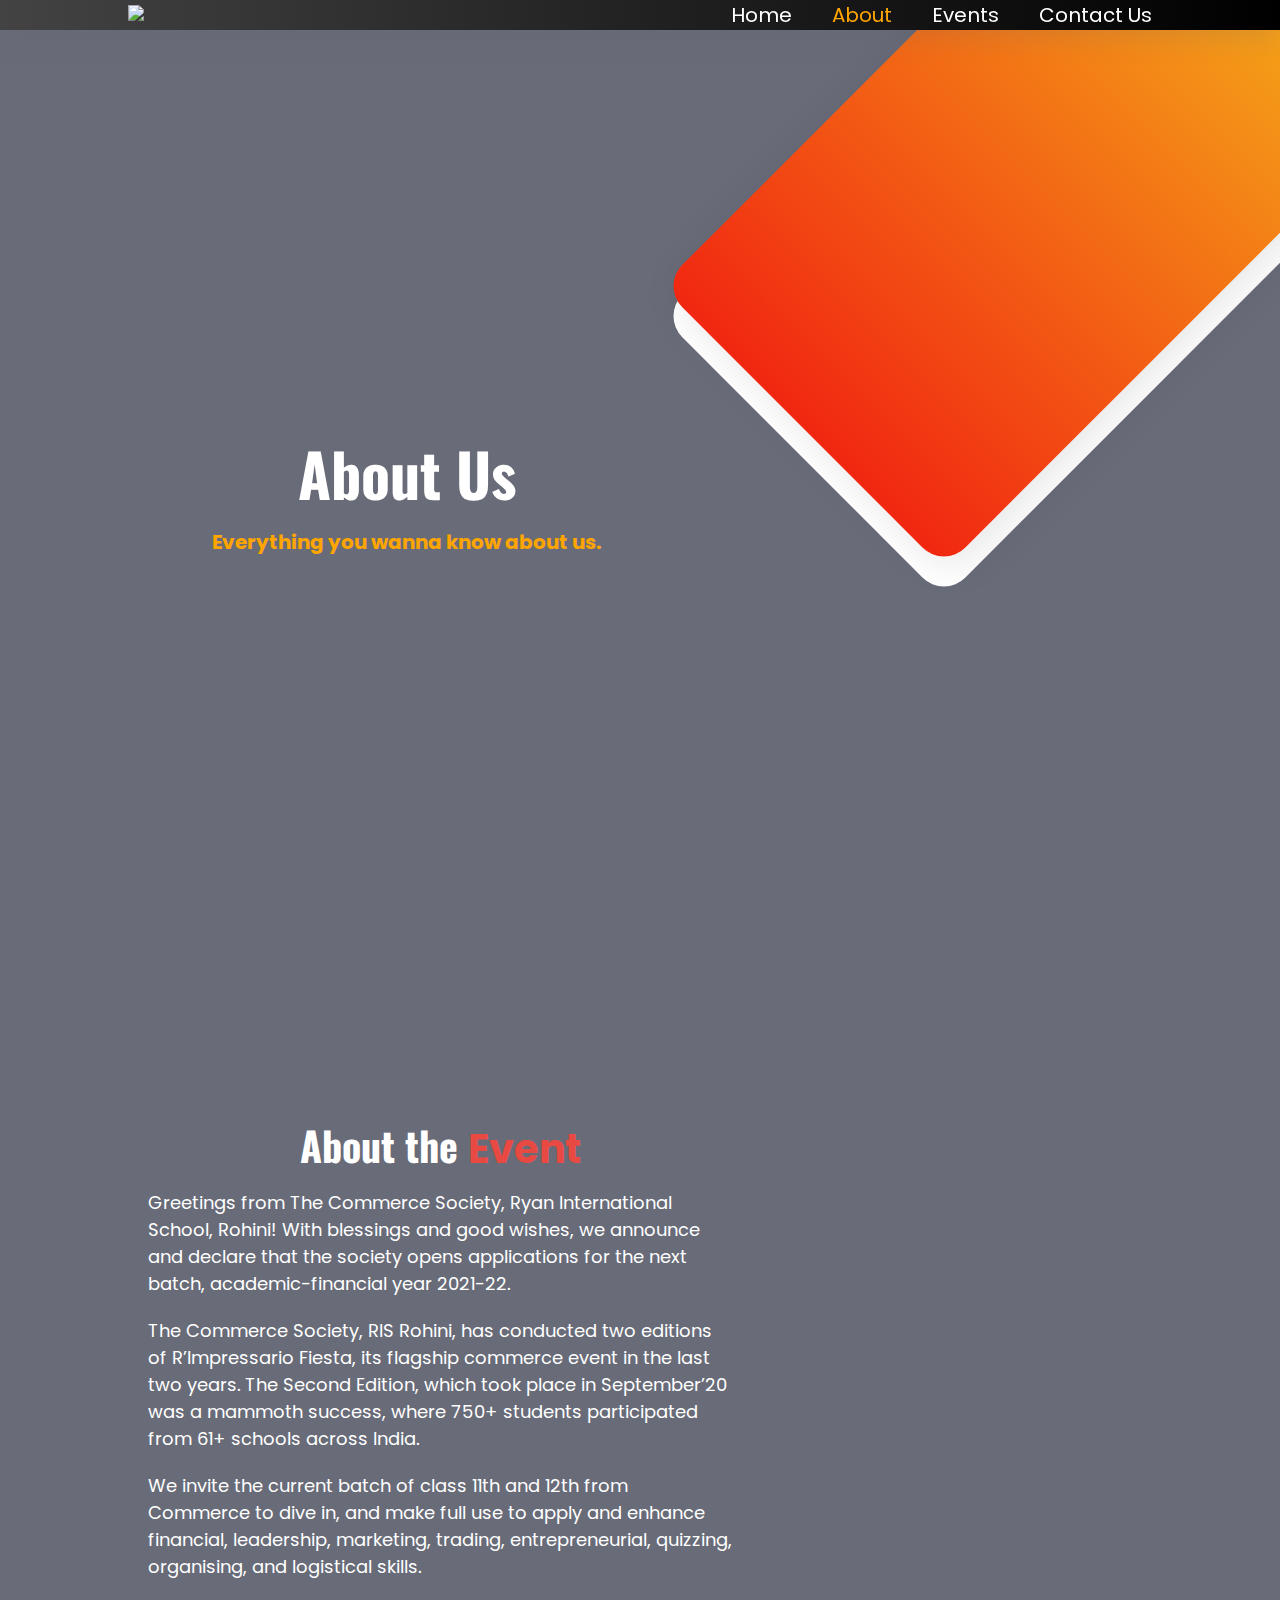
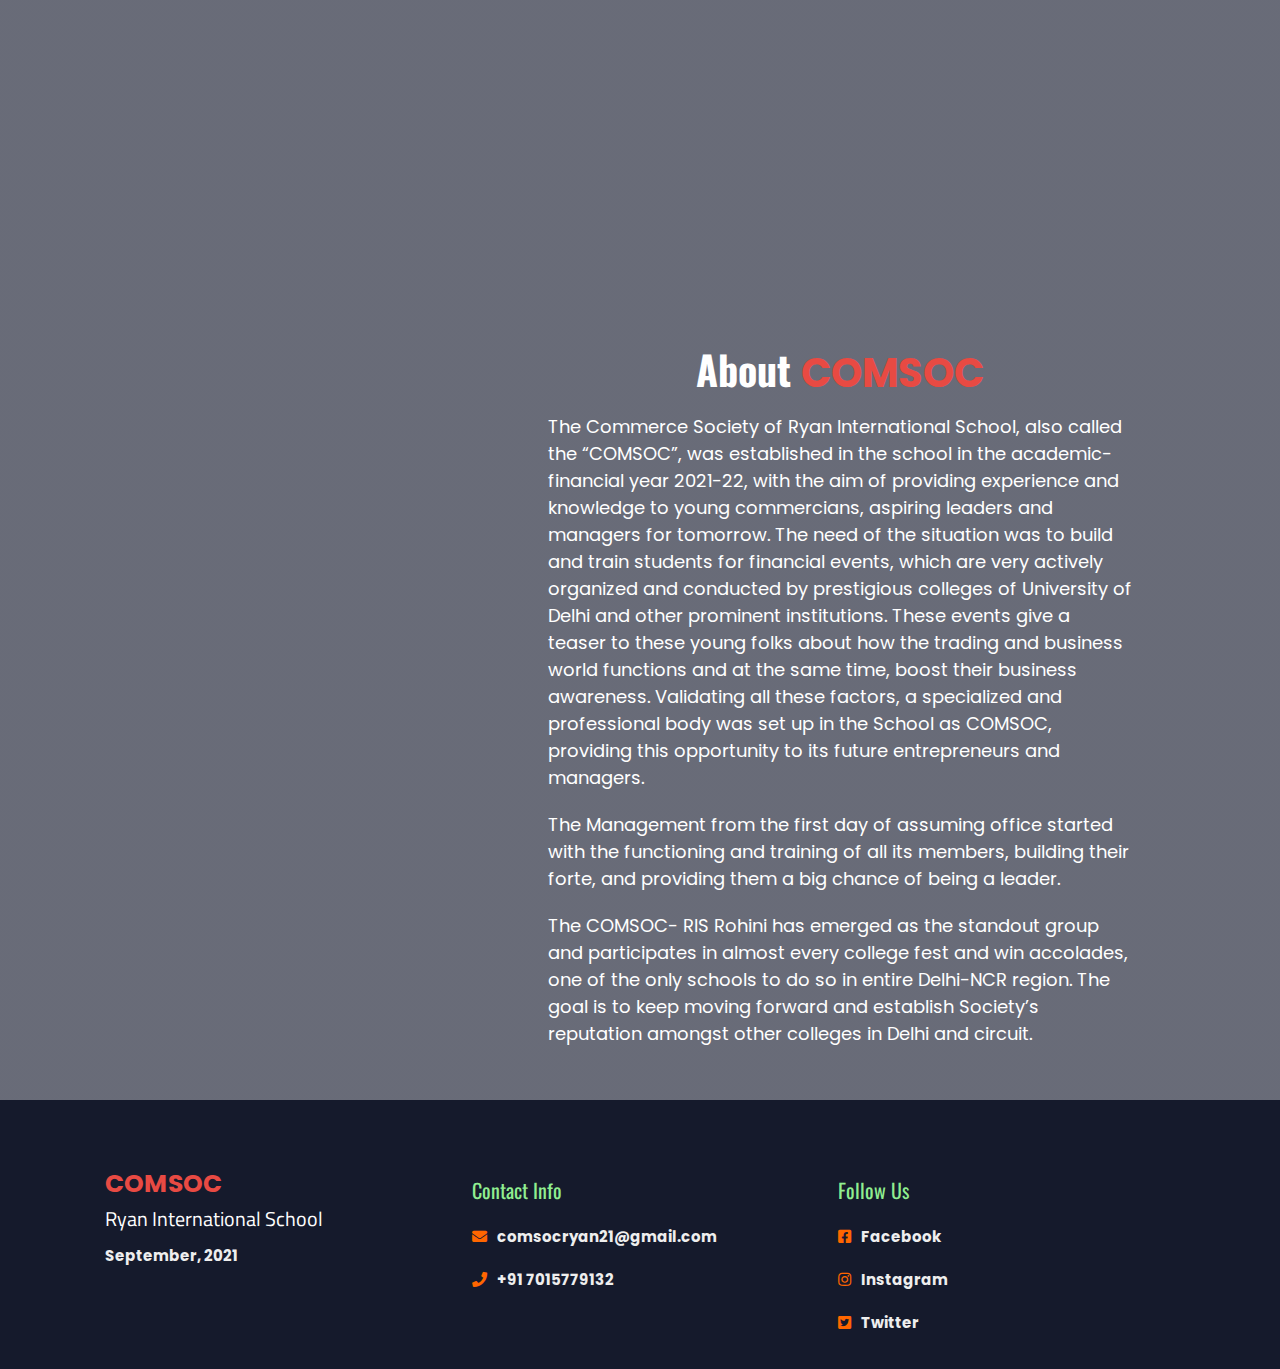
==== about.html @ 56fa82c8 "Update about.html" ====
<!DOCTYPE html>
<html lang="en">
<head>
    <meta charset="UTF-8">
    <meta http-equiv="X-UA-Compatible" content="IE=edge">
    <meta name="viewport" content="width=device-width, initial-scale=1.0">
    <link rel="stylesheet" href="aboutstyle.css">
    <link rel="stylesheet" href="https://cdnjs.cloudflare.com/ajax/libs/font-awesome/5.15.3/css/all.min.css"/>
    <link href="https://fonts.googleapis.com/css2?family=Oswald:wght@200;300;400;500&family=Poppins:wght@100;300;400;500&display=swap" rel="stylesheet">
    <link href="https://fonts.googleapis.com/css2?family=Poppins:wght@100&family=Titillium+Web:wght@200;600&display=swap" rel="stylesheet">
    
    <title>Ryan COMSOC 21</title>

    <link rel="stylesheet" href="https://cdnjs.cloudflare.com/ajax/libs/aos/2.3.4/aos.css">

    <link rel="shortcut icon" type="image/jpg" href="https://i.postimg.cc/QtbDb3fc/logo.png">
</head>
<body>
    <header>
        <a href="index.html" class="logo"><img src="https://i.postimg.cc/QtbDb3fc/logo.png"></a>

        <div id="menu-bar" <i class="far fa-caret-square-down"></i> </div>

        <nav class="narbar">
            <ul>
                <li><a href="index.html">Home</a></li>
                <li><a  class="active" href="#about">About‎‎‎‎</a></li>
                <li><a href="event.html">Events</a></li>
                <li><a href="#footer">Contact Us</a></li>
            </ul>
        </nav>
    </header>

    <section class="home" id="home">

        <div class="content" data-aos="fade-right" data-aos-once="true">
            <h3>About Us</h3>
            <p>Everything you wanna know about us.</p>
        </div>

        <div class="image" data-aos="fade-up">
            <img src="https://i.postimg.cc/NM7VXMS8/among-us-cyborg-and-rocket-cursor-pack.png" alt="">
        </div>
    </section>

    <section class="about2" id="about2">

        <div class="content" data-aos="fade-left" data-aos-once="true">
            <h3 class="heading">About the <span>Event</span></h3>
            <p>
                Greetings from The Commerce Society, Ryan International School, Rohini! With blessings and good wishes, we announce and declare that the society opens applications for the next batch, academic-financial year 2021-22.
            </p>

            <p>
                The Commerce Society, RIS Rohini, has conducted two editions of R’Impressario Fiesta, its flagship commerce event in the last two years. The Second Edition, which took place in September’20 was a mammoth success, where 750+ students participated from 61+ schools across India.
            </p>

            <p>
                We invite the current batch of class 11th and 12th from Commerce to dive in, and make full use to apply and enhance financial, leadership, marketing, trading, entrepreneurial, quizzing, organising, and logistical skills.
            </p>
        </div>

        <div class="image2" data-aos="fade-right" data-aos-once="true"></div>

    </section>

    <section class="about" id="about">
        <div class="image" data-aos="fade-right" data-aos-once="true"></div>

        <div class="content" data-aos="fade-left" data-aos-once="true">
            <h3 class="heading">About <span>COMSOC</span></h3>
            <p>
                The Commerce Society of Ryan International School, also called the “COMSOC”, was established in the school in the academic-financial year 2021-22, with the aim of providing experience and knowledge to young commercians, aspiring leaders and managers for tomorrow. The need of the situation was to build and train students for financial events, which are very actively organized and conducted by prestigious colleges of University of Delhi and other prominent institutions. These events give a teaser to these young folks about how the trading and business world functions and at the same time, boost their business awareness. Validating all these factors, a specialized and professional body was set up in the School as COMSOC, providing this opportunity to its future entrepreneurs and managers. 
            </p>

            <p>
                The Management from the first day of assuming office started with the functioning and training of all its members, building their forte, and providing them a big chance of being a leader.
            </p>

            <p>
                The COMSOC- RIS Rohini has emerged as the standout group and participates in almost every college fest and win accolades, one of the only schools to do so in entire Delhi-NCR region. The goal is to keep moving forward and establish Society’s reputation amongst other colleges in Delhi and circuit.
            </p>
        </div>
    </section>

    <footer id="footer">
        <div class="footer">
            <div class="box-container">

                <div class="box">
                    <h1>COMSOC</h1>
                    <h2>Ryan International School</h2>
                    <p>September, 2021</p>
                </div>

                <div class="box">
                    <h3>Contact Info</h3>
                    <p><i class="fas fa-envelope"></i>comsocryan21@gmail.com</p>
                    <p><i class="fas fa-phone"></i>+91 7015779132</p>
                </div>

                <div class="box">
                    <h3>Follow Us</h3>
                    <a href="https://www.facebook.com/RYAN-Comsoc-2021-107654331647642" target="_blank"><i class="fab fa-facebook-square"></i></i>Facebook</a>
                    <a href="https://www.instagram.com/comsoc_21/" target="_blank"><i class="fab fa-instagram"></i></i>Instagram</a>
                    <a href="https://twitter.com/Comsoc2021?s=08" target="_blank"><i class="fab fa-twitter-square"></i></i>Twitter</a>
                </div>            
            </div>
        </div>
</footer>

    <script src="https://cdnjs.cloudflare.com/ajax/libs/aos/2.3.4/aos.js"></script>











    <script src="https://cdnjs.cloudflare.com/ajax/libs/jquery/3.6.0/jquery.min.js"></script>
    <Script src="indexscript.js"></Script>

    <div class="loader-wrapper">
        <span class="loader"><span class="loader-inner"></span></span>
    </div>

    <script>
        $(window).on("load",function(){
        $(".loader-wrapper").fadeOut("slow");
   });
    </script>



    <script>

        AOS.init({
            duration:800
        })

    </script>

</body>
</html>
---- aboutstyle.css ----
:root{
  --orange:#ff6600;
}

*{
  margin: 0;
  padding: 0;
  box-sizing: border-box;
  text-decoration: none;
  outline: none;
  border: none;
  transition: all .2s linear;
  font-family:  'Poppins', sans-serif;
}

h1,h3{
  font-family:  'Oswald', sans-serif;
}

*::selection{
  background:blueviolet;
  color: white;
}

html{
  font-size: 62.5%;
  overflow-x: hidden;
  scroll-behavior: smooth;
}

.loader-wrapper {
  width: 100%;
  height: 100%;
  position: fixed;
  z-index: 100;
  top: 0;
  left: 0;
  background: linear-gradient(to right, #fc4a1a, #f7b733);
  display:flex;
  justify-content: center;
  align-items: center;
}
.loader {
  display: inline-block;
  width: 50px;
  height: 50px;
  position: relative;
  border: 6px solid skyblue;
  animation: loader 1.25s infinite ease;
}
.loader-inner {
  vertical-align: top;
  display: inline-block;
  width: 100%;
  background-color: #fff;
  animation: loader-inner 1.25s infinite ease-in;
}
@keyframes loader {
  0% { transform: rotate(0deg);}
  25% { transform: rotate(180deg);}
  50% { transform: rotate(180deg);}
  75% { transform: rotate(360deg);}
  100% { transform: rotate(360deg);}
}
@keyframes loader-inner {
  0% { height: 0%;}
  25% { height: 0%;}
  50% { height: 100%;}
  75% { height: 100%;}
  100% { height: 0%;}
}

body{
  overflow-x: hidden;
  /*height: 200rem;*/
}

html::-webkit-scrollbar{
  width: 1.4rem;
}

html::-webkit-scrollbar-track{
  background: #333;
}

html::-webkit-scrollbar-thumb{
  background: linear-gradient(to top, #22c1c3, #fdbb2d);}

section{
  min-height: 100vh;
  padding: 1rem 10%;
  padding-top:10.5rem;
}

.btn{
  font-size: 1.7rem;
  padding: .7rem 4rem;
  border-radius: 5rem;
  margin-top: 1rem;
  background: linear-gradient(to left, #fc466b, #3f5efb);
  color: white;
  cursor: pointer;
  border:.2rem solid black;
}

.btn:hover{
  transform: scale(1.1,1.1);
  color: white;
  transition: 0.4s;
}

.btn2{
  font-size: 1.7rem;
  padding: .7rem 4rem;
  border-radius: 5rem;
  margin-top: 1rem;
  background: linear-gradient(to left, #fc466b, #3f5efb);
  color: white;
  cursor: pointer;
  border:.2rem solid black;
}

.btn2:hover{
  transform: scale(1.1,1.1);
  color: white;
  transition: 0.4s;
}

.btn3{
  font-size: 1.7rem;
  padding: .7rem 4rem;
  border-radius: 5rem;
  background: linear-gradient(to right, #a770ef, #cf8bf3, #fdb99b);
  cursor: pointer;
  border:.2rem solid black;
}

.btn3:hover{
  transform: scale(1.1,1.1);
  background: white;
  color: black;
  transition: 0.4s;
}

.top{
  width: 70px;
  height: 70px;
  background-color: rgb(187, 182, 182, 0.7);
  border-radius: 50%;
  position: fixed;
  left: 92%;
  margin-bottom: 20px;
  margin-left: 20px;
  overflow: hidden;
  z-index: 1;
  bottom: 0;
}

.top .fa{
  display: flex;
  line-height: 70px;
  justify-content: center;
  font-size: 2rem;
}
.top a{
  text-decoration: none;
}

header{
  position: fixed;
  top: 0;
  left: 0;
  z-index: 100;
  width: 100%;
  background: linear-gradient(to right, #434343,#000000);
  padding: 0rem 10%;
  box-shadow: rgba(100, 100, 111, 0.2) 0px 7px 29px 0px;
  display: flex;
  align-items: center;
  justify-content: space-between;
}

header .logo img{
  height: 8rem;
}

header .log{
  height: 50px;
  line-height: 50px;
  width: 200px;
  text-align: center;
}

header .log a{
  text-decoration: none;
  font-family: 'Big Shoulders Text', cursive;
  font-size: 50px;
  -webkit-text-stroke: 3px rgba(254,97,106,1);
  -webkit-text-fill-color: transparent;
}

header .narbar ul{
  display: flex;
  align-items: center;
  justify-content: center;
  list-style:none;
}

header .narbar ul li{
  margin-left: 4rem;
}

header .narbar ul li a{
  font-size: 2rem;
  color: white;
}

header .narbar ul li a.active, header .narbar ul li a:hover{
  color: orange;
}

header #menu-bar{
  font-size: 3.5rem;
  color: white;
  cursor: pointer;
  display: none;
}

.home{
  display: flex;
  align-items: center;
  justify-content: center;
  flex-wrap: wrap;
  position: relative;
  z-index: 0;
  overflow: hidden;
  background-image: linear-gradient(rgba(4,9,30,0.6),rgba(4,9,30,0.6)), url('https://i.postimg.cc/TP2Qs94b/template-products-hero-sample.jpg');
  background-repeat: no-repeat;
  background-position: center;
  background-size: cover;
}

.home::before,
.home::after{
  content: '';
  position: absolute;
  top: 1rem;
  right: -12rem;
  background:#fff;
  border-radius: 3rem;
  transform: rotate(-45deg);
  height: 40rem;
  width:70rem;
  z-index: -2;
  animation: animte 1s linear 1;
}

@keyframes animte{
  0%{
    transform: rotate(45deg) translateY(-40rem);
  }
}

.home::before{
  top: -2rem;
  background: linear-gradient(to right, #f12711, #f5af19);
  box-shadow: 0 1rem 4rem rgba(0,0,0,0.1);
  z-index: -1;
}

.home .image{
  flex: 1 1 30rem;
}

.home .image img{
  width: 80%;
}

.home .content{
  flex:1 1 39rem;
}

.home .content h3{
  color: white;
  font-size: 6rem;
  text-align: center;
}

.home .content p{
  color: orange;
  font-size: 2rem;
  font-weight: bolder;
  padding: 1rem 0;
  text-align: center;
}

.heading{
  text-align: center;
  font-size: 4rem;
  padding: 0 .5rem;
  color: white;  
}

.heading span{
  color: #e84a43;
}

.about{
  display: flex;
  align-items:center;
  justify-content: center;
  flex-wrap: wrap;
  background:linear-gradient(rgba(4,9,30,0.6), rgba(4,9,30,0.6)) ,url('https://i.postimg.cc/9MpnFSzg/w3PKz9.jpg');
  background-repeat: no-repeat;
  background-size: cover;
  background-position: center;
}

.about .image{
  flex:0 1 40rem;
  height: 50rem;
  background: url('https://i.postimg.cc/kG4tyRWS/about-frame-img.png'), url('https://i.postimg.cc/vHssKX10/about.png') no-repeat;
  background-position: center;
  background-size: cover;
  background-blend-mode: screen;
}

.about .content{
  flex: 1 1 40rem;
  padding: 2rem;
}

.about .content h3{
  font-size: 4rem;
  color: white;
}

.about .content p{
  font-size: 1.8rem;
  color:white;
  padding: 1rem 0%;
}

.about2{
  display: flex;
  align-items:center;
  justify-content: center;
  flex-wrap: wrap;
  background:linear-gradient(rgba(4,9,30,0.6), rgba(4,9,30,0.6)) ,url('https://i.postimg.cc/FRbJy59X/images.jpg');
  background-repeat: no-repeat;
  background-size: cover;
  background-position: center;
  padding-bottom: 100px;
}

.about2 .image2{
    flex:0 1 40rem;
    height: 45rem;
    background: url('https://i.postimg.cc/kG4tyRWS/about-frame-img.png'), url('https://i.postimg.cc/g2NmVXYB/20171126064158-1.jpg') no-repeat;
    background-position: center;
    background-size: cover;
    background-blend-mode: screen;
  }

.about2 .content{
  flex: 1 1 40rem;
  padding: 2rem;
}

.about2 .content h3{
  font-size: 4rem;
  color: white;
}

.about2 .content p{
  font-size: 1.8rem;
  color:white;
  padding: 1rem 0%;
}


.footer{
  background: #282727;
  padding: 1rem 7%;
}

.footer .box-container{
  display: flex;
  flex-wrap: wrap;
}

.footer .box-container .box{
  flex: 1 1 25rem;
  margin: 2rem;
}

.footer .box-container .box h3{
  font-size: 2.5rem;
  color: #fff;
  padding: 1rem 0;
  font-weight: normal;
}

.footer .box-container .box p{
  font-size: 1.7rem;
  color: #eee;
  padding: 1rem 0;
}

.footer .box-container .box a{
  font-size: 1.7rem;
  color: #eee;
  padding: 1rem 0;
  display: block;
}

.footer .box-container .box a:hover{
  color: var(--orange);
}

.footer .box-container .box a i{
  padding-right: 1rem;
  color: var(--orange);
}

.footer .box-container .box p i{
  padding-right: 1rem;
  color: var(--orange);
}

.footer .credit{
  font-size: 2rem;
  text-align: center;
  border-top: .2rem solid rgba(255, 255, 255, 0.7);
  padding: 2rem 1rem;
  font-weight: normal;
  letter-spacing: .1rem;
  width: 100%;
  color: white;
}

.footer .credit span{
  color: var(--orange);
}

.footer{
  background: #151a2c;
  padding: 10px 7%;
  font-family: 'Titillium Web', sans-serif;
  padding-top: 50px;
  font-weight: bold;
}

.footer .box-container{
  display: flex;
  flex-wrap: wrap;
}

.footer .box-container .box{
  flex: 1 1 200px;
  margin: 15px;
}

.footer .box-container .box h3{
  font-size: 20px;
  color:lightgreen;
  padding: 10px 0;
  font-weight: normal;
}

.footer .box-container .box p{
  font-size: 15px;
  color: #eee;
  padding: 10px 0;
}

.footer .box-container .box a{
  font-size: 15px;
  color: #eee;
  padding: 10px 0;
  display: block;
  text-decoration: none;
}

.footer .box-container .box a:hover{
  color: var(--orange);
}

.footer .box-container .box a i{
  padding-right: 1rem;
  color: var(--orange);
}

.footer .box-container .box p i{
  padding-right: 10px;
  color: var(--orange);
}

.footer .credit{
  font-size: 18px;
  text-align: center;
  border-top: .2rem solid rgba(255, 255, 255, 0.7);
  padding: 20px 10px;
  font-weight: normal;
  letter-spacing: .1rem;
  width: 100%;
  color: white;
}

.footer .credit span{
  color: var(--orange);
}

.box h1{
    color: #e84a43;
    font-family: 'Poppins', sans-serif ;
    font-size: 25px;
}

.box h2{
    color: white;
    font-family: 'Titillium Web', sans-serif;
    font-size: 20px;
    font-weight: lighter;
}




















/*media queries*/

@media (max-width:1024px){
  .home::before, .home::after{
    top: 45rem;
    right: -45rem;
    height: 40rem;
    width:120rem;
  }

  .home::before{
    top: 42rem;
  }
}

@media (max-width:991px){
  html{
    font-size: 56%;
  }

  .home::before, .home::after{
    top: 38rem;
    right: -45rem;
    height: 40rem;
    width:120rem;
  }

  .home::before{
    top: 35rem;
  }
}

@media (max-width: 768px){

  header #menu-bar{
    display: block;
  }

  header .narbar{
    position: fixed;
    top: 10rem;
    left: 0;
    width: 100%;
    background: black;
    border-top: .2rem solid rgba(0,0,0,0.1);
    transform: scaleY(0);
    transform-origin: top;
    opacity: 0;
  }

  header .narbar ul{
    flex-flow: column;
    padding: 2rem;
  }

  header .narbar ul li{
    width: 100%;
    margin: 1.5rem;
  }
  
  header .narbar ul li a{
    display: block;
    color: white;
    padding-left: 2rem;
    border-left: .2rem solid white;
    font-size: 2.3rem;
  }
  header .narbar ul li a:hover,header .narbar ul li a.active{
    color: orange;
    border-color: orange;
  }

  .fa-times{
    transform: rotate(180deg);
  }

  header .narbar.nav-toggle{
    transform: scaleY(1);
    opacity: 1;
  }

  .home .content{
    text-align: center;
  }

  .home .content h3{
    font-size: 4.5rem;
  }
}

@media (max-width:500px){
  html{
    font-size: 50%;
  }

  .home::before, .home::after{
    top: 57rem;
    right: -15rem;
    transform: rotate(-40deg);
    height: 20rem;
    width:60rem;
  }

  .home::before{
    top: 55rem;
  }

  .order .row .image{
    display: none;
  }
}
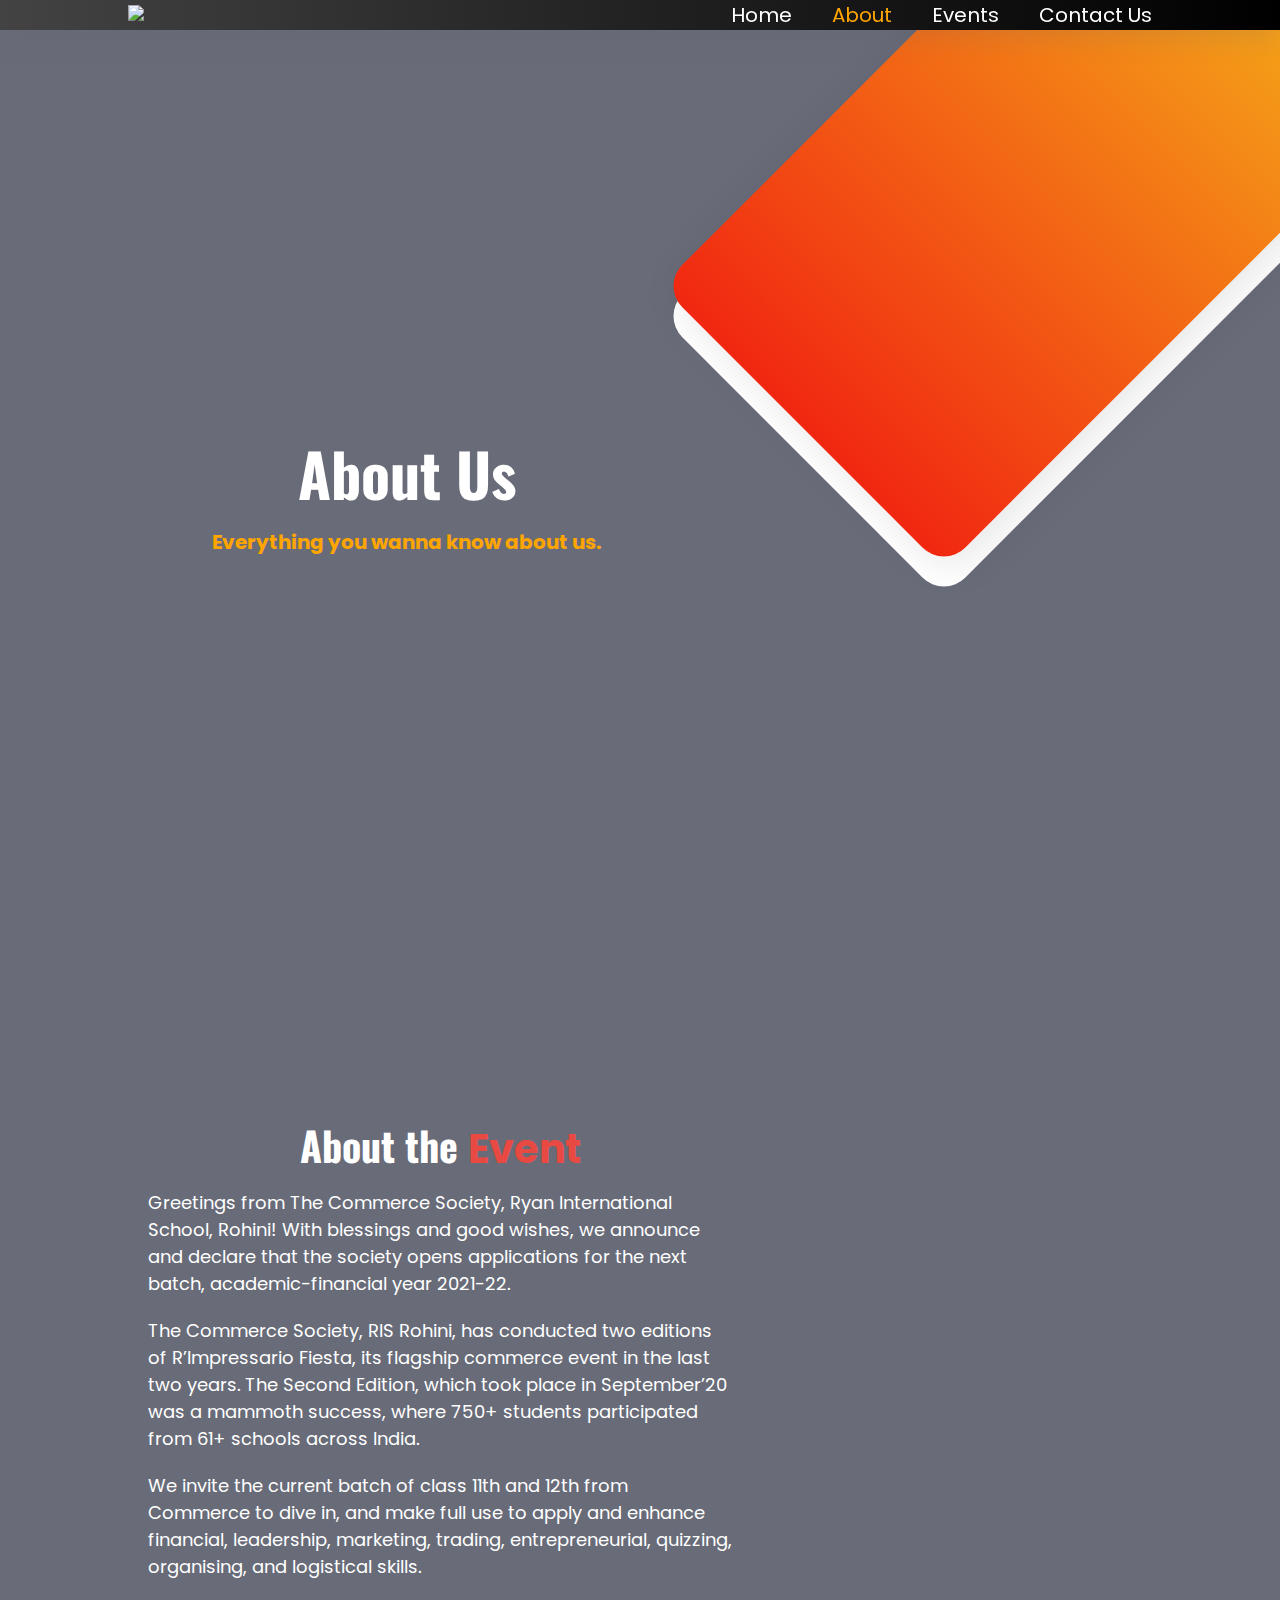
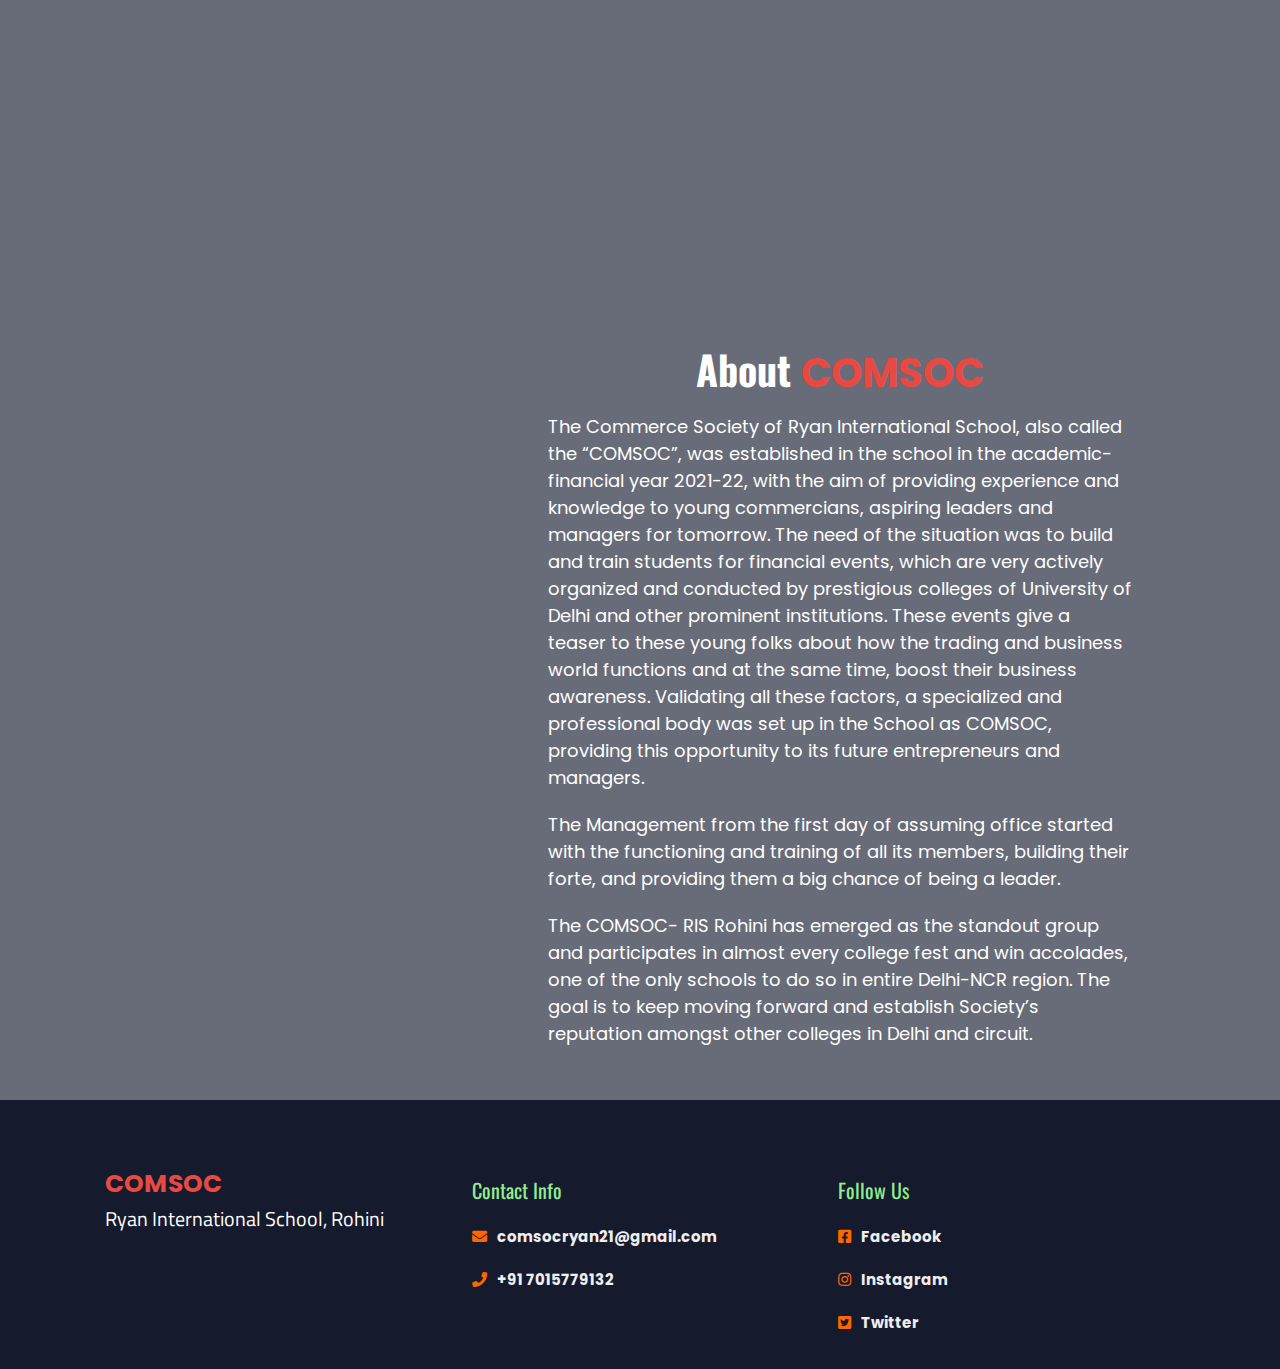
==== commit e53cc1df: "Update about.html" ====
--- a/about.html
+++ b/about.html
@@ -89,8 +89,7 @@
 
                 <div class="box">
                     <h1>COMSOC</h1>
-                    <h2>Ryan International School</h2>
-                    <p>September, 2021</p>
+                    <h2>Ryan International School, Rohini</h2>
                 </div>
 
                 <div class="box">
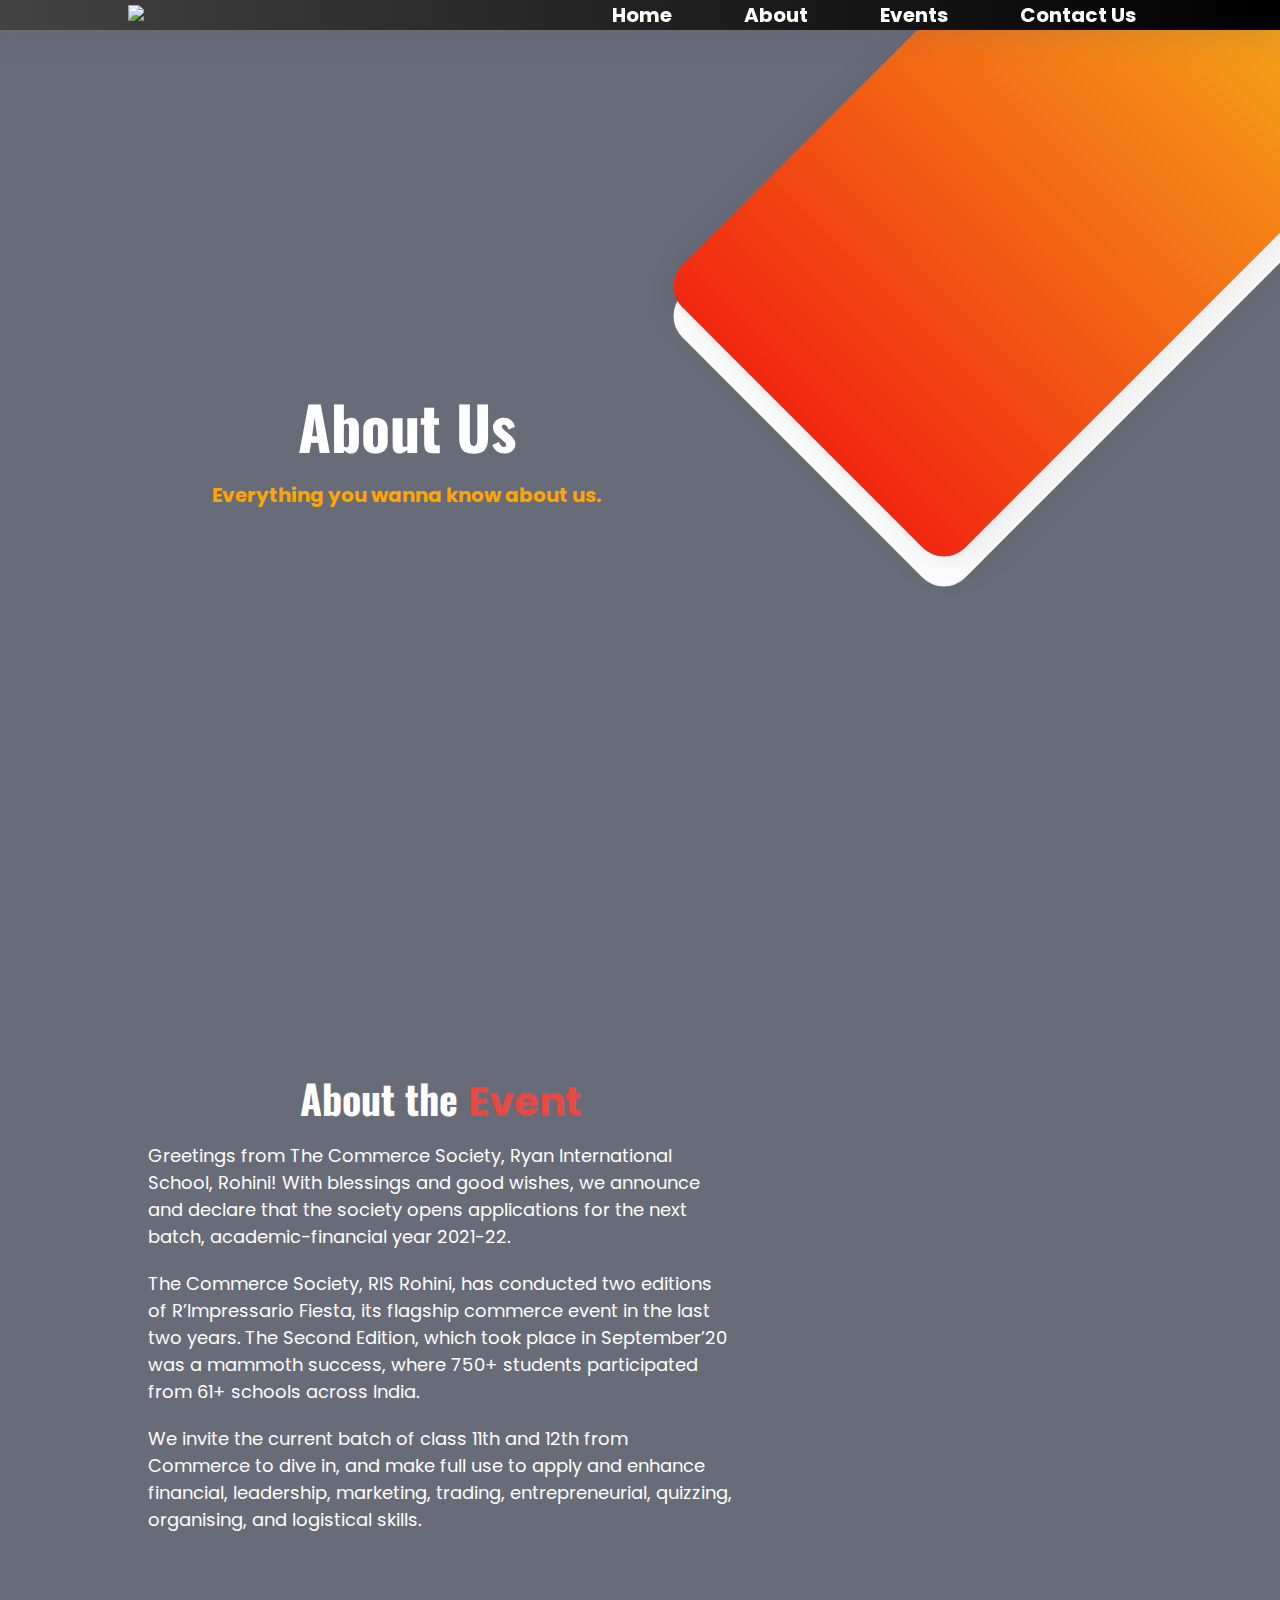
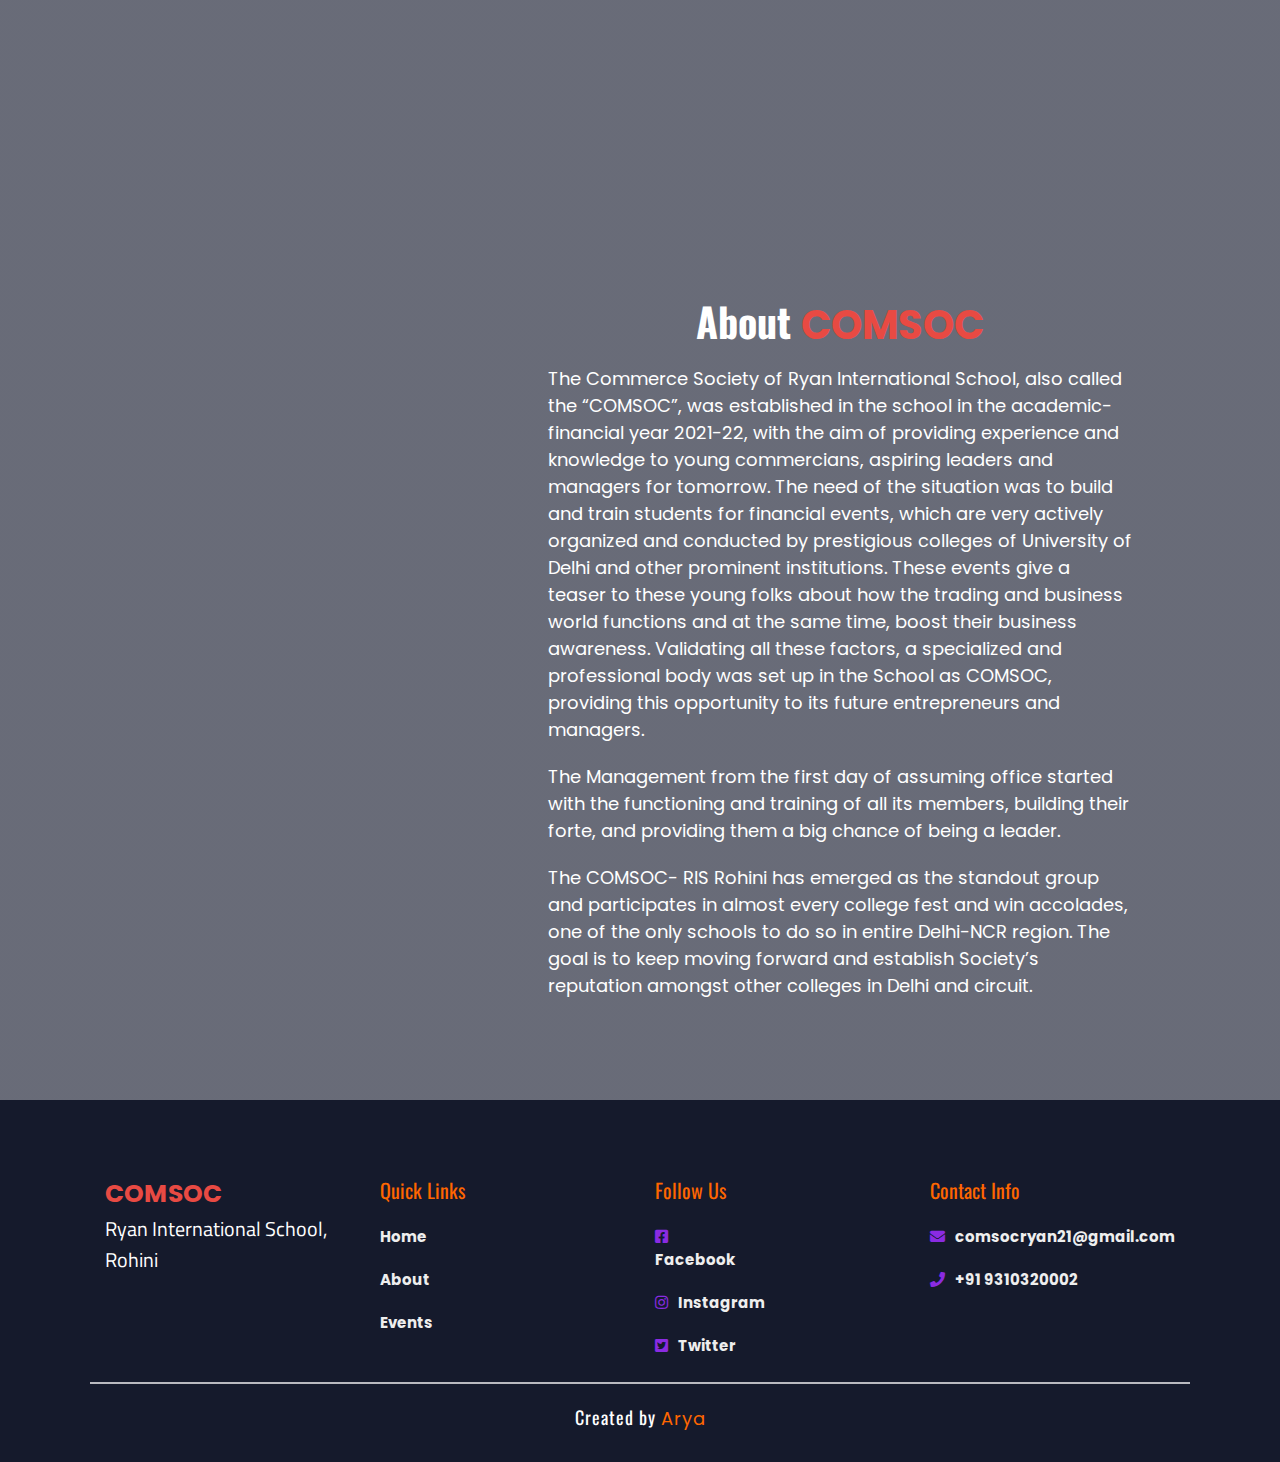
==== commit ff00e9ca: "Update" ====
--- a/about.html
+++ b/about.html
@@ -19,8 +19,7 @@
     <header>
         <a href="index.html" class="logo"><img src="https://i.postimg.cc/QtbDb3fc/logo.png"></a>
 
-        <div id="menu-bar" <i class="far fa-caret-square-down"></i> </div>
-
+        <div id="menu-bar" <i class="fa fa-bars"></i></div>
         <nav class="narbar">
             <ul>
                 <li><a href="index.html">Home</a></li>
@@ -87,23 +86,33 @@
         <div class="footer">
             <div class="box-container">
 
-                <div class="box">
+                <div class="box" style="top: 10px; position: relative;">
                     <h1>COMSOC</h1>
                     <h2>Ryan International School, Rohini</h2>
                 </div>
 
                 <div class="box">
+                    <h3>Quick Links</h3>
+                    <a style="width:50px;" href="index.html">Home</a>
+                    <a style="width:50px;" href="about.html">About</a>
+                    <a style="width:50px;" href="event.html">Events</a>
+                </div>                
+
+                <div class="box" >
+                    <h3>Follow Us</h3>
+                    <a style="width:100px;" href="https://www.facebook.com/RYAN-Comsoc-2021-107654331647642" target="_blank"><i class="fab fa-facebook-square"></i></i>Facebook</a>
+                    <a style="width:110px;" href="https://www.instagram.com/comsoc_21/" target="_blank"><i class="fab fa-instagram"></i></i>Instagram</a>
+                    <a style="width:110px;" href="https://twitter.com/Comsoc2021?s=08" target="_blank"><i class="fab fa-twitter-square"></i></i>Twitter</a>
+                </div>
+                
+                <div class="box">
                     <h3>Contact Info</h3>
                     <p><i class="fas fa-envelope"></i>comsocryan21@gmail.com</p>
-                    <p><i class="fas fa-phone"></i>+91 7015779132</p>
+                    <p><i class="fas fa-phone"></i>+91 9310320002</p>
                 </div>
 
-                <div class="box">
-                    <h3>Follow Us</h3>
-                    <a href="https://www.facebook.com/RYAN-Comsoc-2021-107654331647642" target="_blank"><i class="fab fa-facebook-square"></i></i>Facebook</a>
-                    <a href="https://www.instagram.com/comsoc_21/" target="_blank"><i class="fab fa-instagram"></i></i>Instagram</a>
-                    <a href="https://twitter.com/Comsoc2021?s=08" target="_blank"><i class="fab fa-twitter-square"></i></i>Twitter</a>
-                </div>            
+                <h1 class="credit">Created by <span>Arya</span></h1>
+            
             </div>
         </div>
 </footer>
--- a/aboutstyle.css
+++ b/aboutstyle.css
@@ -26,6 +26,7 @@
   font-size: 62.5%;
   overflow-x: hidden;
   scroll-behavior: smooth;
+  cursor: default;
 }
 
 .loader-wrapper {
@@ -89,7 +90,6 @@
 section{
   min-height: 100vh;
   padding: 1rem 10%;
-  padding-top:10.5rem;
 }
 
 .btn{
@@ -199,6 +199,56 @@
   -webkit-text-fill-color: transparent;
 }
 
+header .narbar * {
+  box-sizing: border-box;
+  transition: all .35s ease;
+}
+
+header .narbar li {
+  display: inline-block;
+  list-style: outside none none;
+}
+
+header .narbar a::before,
+header .narbar a::after {
+  content: '';
+  height: 18px;
+  width: 25px;
+  position: absolute;
+  transition: all .4s ease;
+  opacity: 0;
+}
+
+header .narbar a::before {
+  content: '';
+  right: 0;
+  top: 0;
+  border-top: 3px solid #f12711;
+  border-right: 3px solid #f5af19;
+  transform: translate(-100%, 50%);
+}
+
+header .narbar a:after {
+  content: '';
+  left: 0;
+  bottom: 0;
+  border-bottom: 3px solid #f5af19;
+  border-left: 3px solid #f12711;
+  transform: translate(100%, -50%)
+}
+
+header .narbar a:hover:before,
+header .narbar a:hover:after{
+  transform: translate(0,0);
+  opacity: 1;
+}
+
+header .narbar a:hover {
+  background: -webkit-linear-gradient(#f12711, #f5af19);
+  -webkit-background-clip: text;
+  -webkit-text-fill-color: transparent;
+}
+
 header .narbar ul{
   display: flex;
   align-items: center;
@@ -213,15 +263,16 @@
 header .narbar ul li a{
   font-size: 2rem;
   color: white;
-}
-
-header .narbar ul li a.active, header .narbar ul li a:hover{
-  color: orange;
-}
+  position: relative;
+  padding: .5em .8em;
+  font-weight: bolder;
+}
+
+
 
 header #menu-bar{
   font-size: 3.5rem;
-  color: white;
+  color: aqua;
   cursor: pointer;
   display: none;
 }
@@ -355,7 +406,7 @@
 
 .about2 .image2{
     flex:0 1 40rem;
-    height: 45rem;
+    height: 32rem;
     background: url('https://i.postimg.cc/kG4tyRWS/about-frame-img.png'), url('https://i.postimg.cc/g2NmVXYB/20171126064158-1.jpg') no-repeat;
     background-position: center;
     background-size: cover;
@@ -376,71 +427,6 @@
   font-size: 1.8rem;
   color:white;
   padding: 1rem 0%;
-}
-
-
-.footer{
-  background: #282727;
-  padding: 1rem 7%;
-}
-
-.footer .box-container{
-  display: flex;
-  flex-wrap: wrap;
-}
-
-.footer .box-container .box{
-  flex: 1 1 25rem;
-  margin: 2rem;
-}
-
-.footer .box-container .box h3{
-  font-size: 2.5rem;
-  color: #fff;
-  padding: 1rem 0;
-  font-weight: normal;
-}
-
-.footer .box-container .box p{
-  font-size: 1.7rem;
-  color: #eee;
-  padding: 1rem 0;
-}
-
-.footer .box-container .box a{
-  font-size: 1.7rem;
-  color: #eee;
-  padding: 1rem 0;
-  display: block;
-}
-
-.footer .box-container .box a:hover{
-  color: var(--orange);
-}
-
-.footer .box-container .box a i{
-  padding-right: 1rem;
-  color: var(--orange);
-}
-
-.footer .box-container .box p i{
-  padding-right: 1rem;
-  color: var(--orange);
-}
-
-.footer .credit{
-  font-size: 2rem;
-  text-align: center;
-  border-top: .2rem solid rgba(255, 255, 255, 0.7);
-  padding: 2rem 1rem;
-  font-weight: normal;
-  letter-spacing: .1rem;
-  width: 100%;
-  color: white;
-}
-
-.footer .credit span{
-  color: var(--orange);
 }
 
 .footer{
@@ -463,7 +449,7 @@
 
 .footer .box-container .box h3{
   font-size: 20px;
-  color:lightgreen;
+  color:var(--orange);
   padding: 10px 0;
   font-weight: normal;
 }
@@ -483,17 +469,17 @@
 }
 
 .footer .box-container .box a:hover{
-  color: var(--orange);
+  color:var(--orange);
 }
 
 .footer .box-container .box a i{
   padding-right: 1rem;
-  color: var(--orange);
+  color: blueviolet;
 }
 
 .footer .box-container .box p i{
   padding-right: 10px;
-  color: var(--orange);
+  color:blueviolet;
 }
 
 .footer .credit{
@@ -508,7 +494,7 @@
 }
 
 .footer .credit span{
-  color: var(--orange);
+  color:var(--orange) ;
 }
 
 .box h1{
@@ -610,10 +596,6 @@
     border-left: .2rem solid white;
     font-size: 2.3rem;
   }
-  header .narbar ul li a:hover,header .narbar ul li a.active{
-    color: orange;
-    border-color: orange;
-  }
 
   .fa-times{
     transform: rotate(180deg);
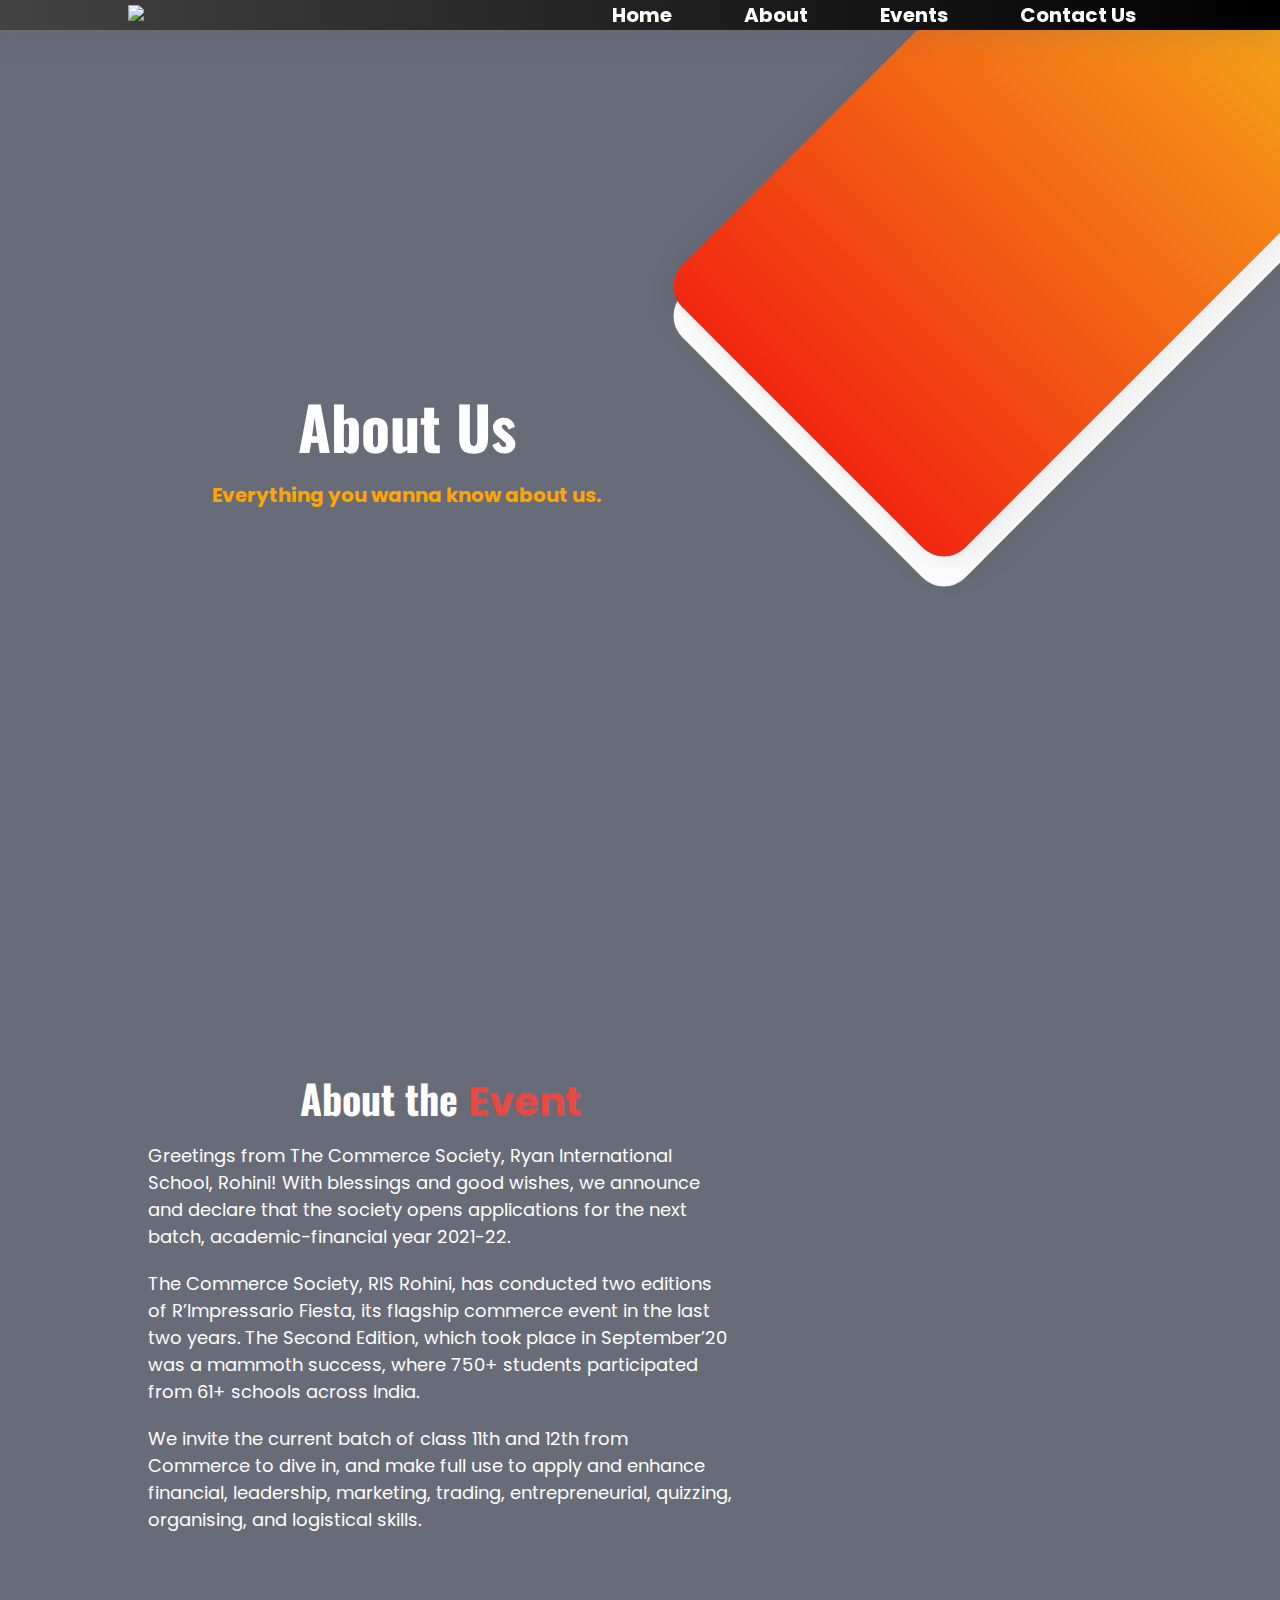
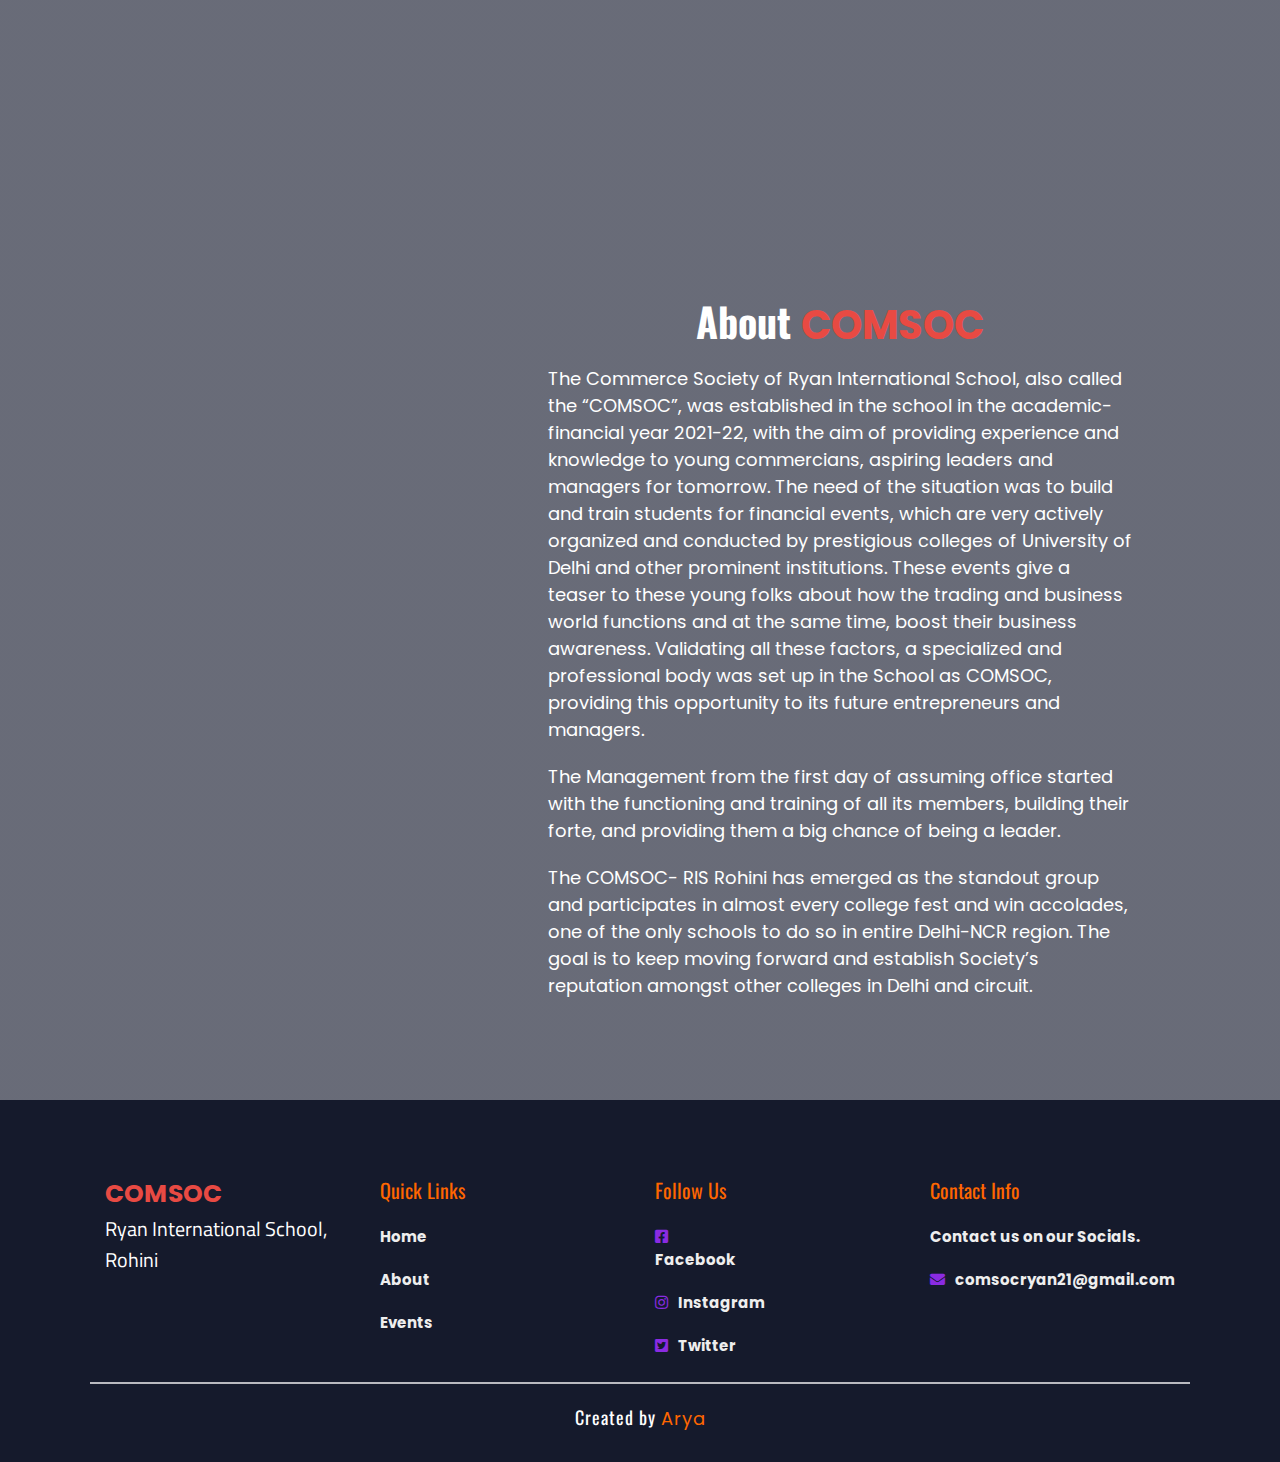
==== commit ac41b20d: "Update about.html" ====
--- a/about.html
+++ b/about.html
@@ -107,8 +107,8 @@
                 
                 <div class="box">
                     <h3>Contact Info</h3>
+                    <p>Contact us on our Socials.</p>
                     <p><i class="fas fa-envelope"></i>comsocryan21@gmail.com</p>
-                    <p><i class="fas fa-phone"></i>+91 9310320002</p>
                 </div>
 
                 <h1 class="credit">Created by <span>Arya</span></h1>
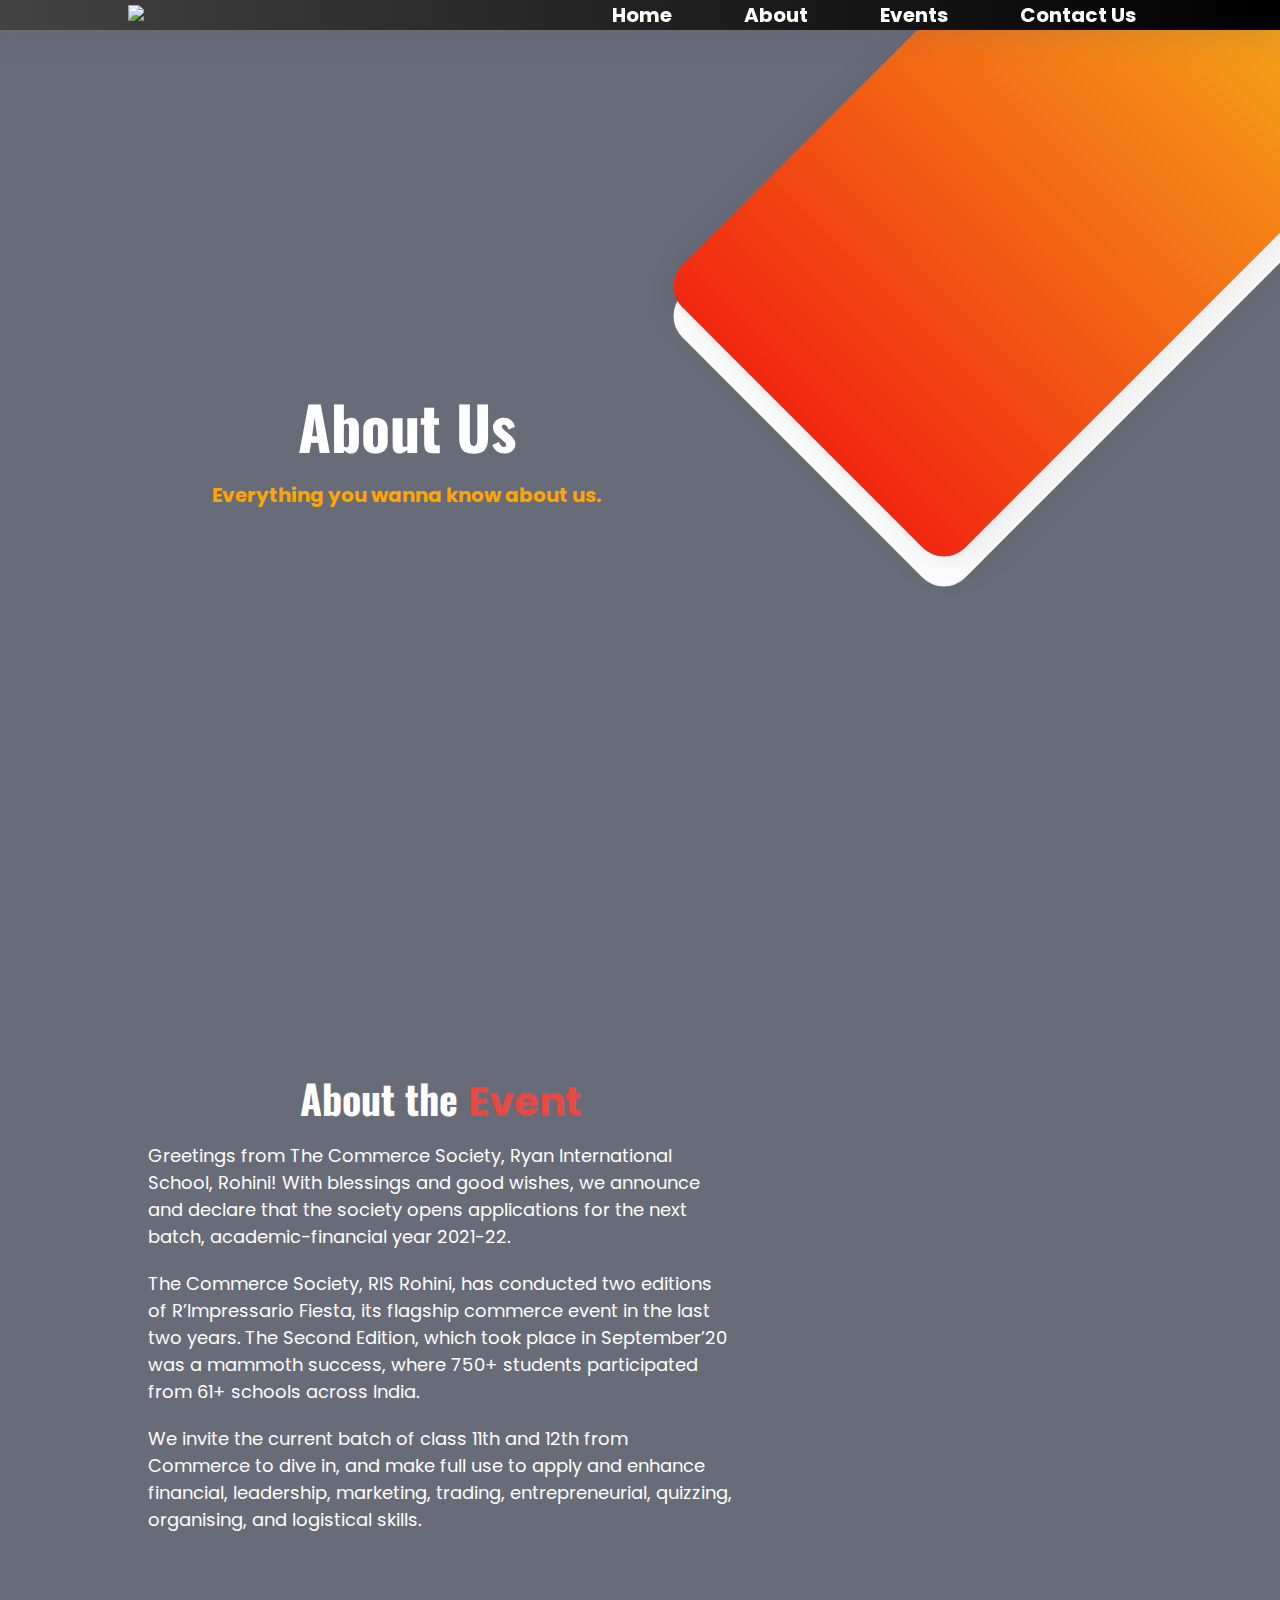
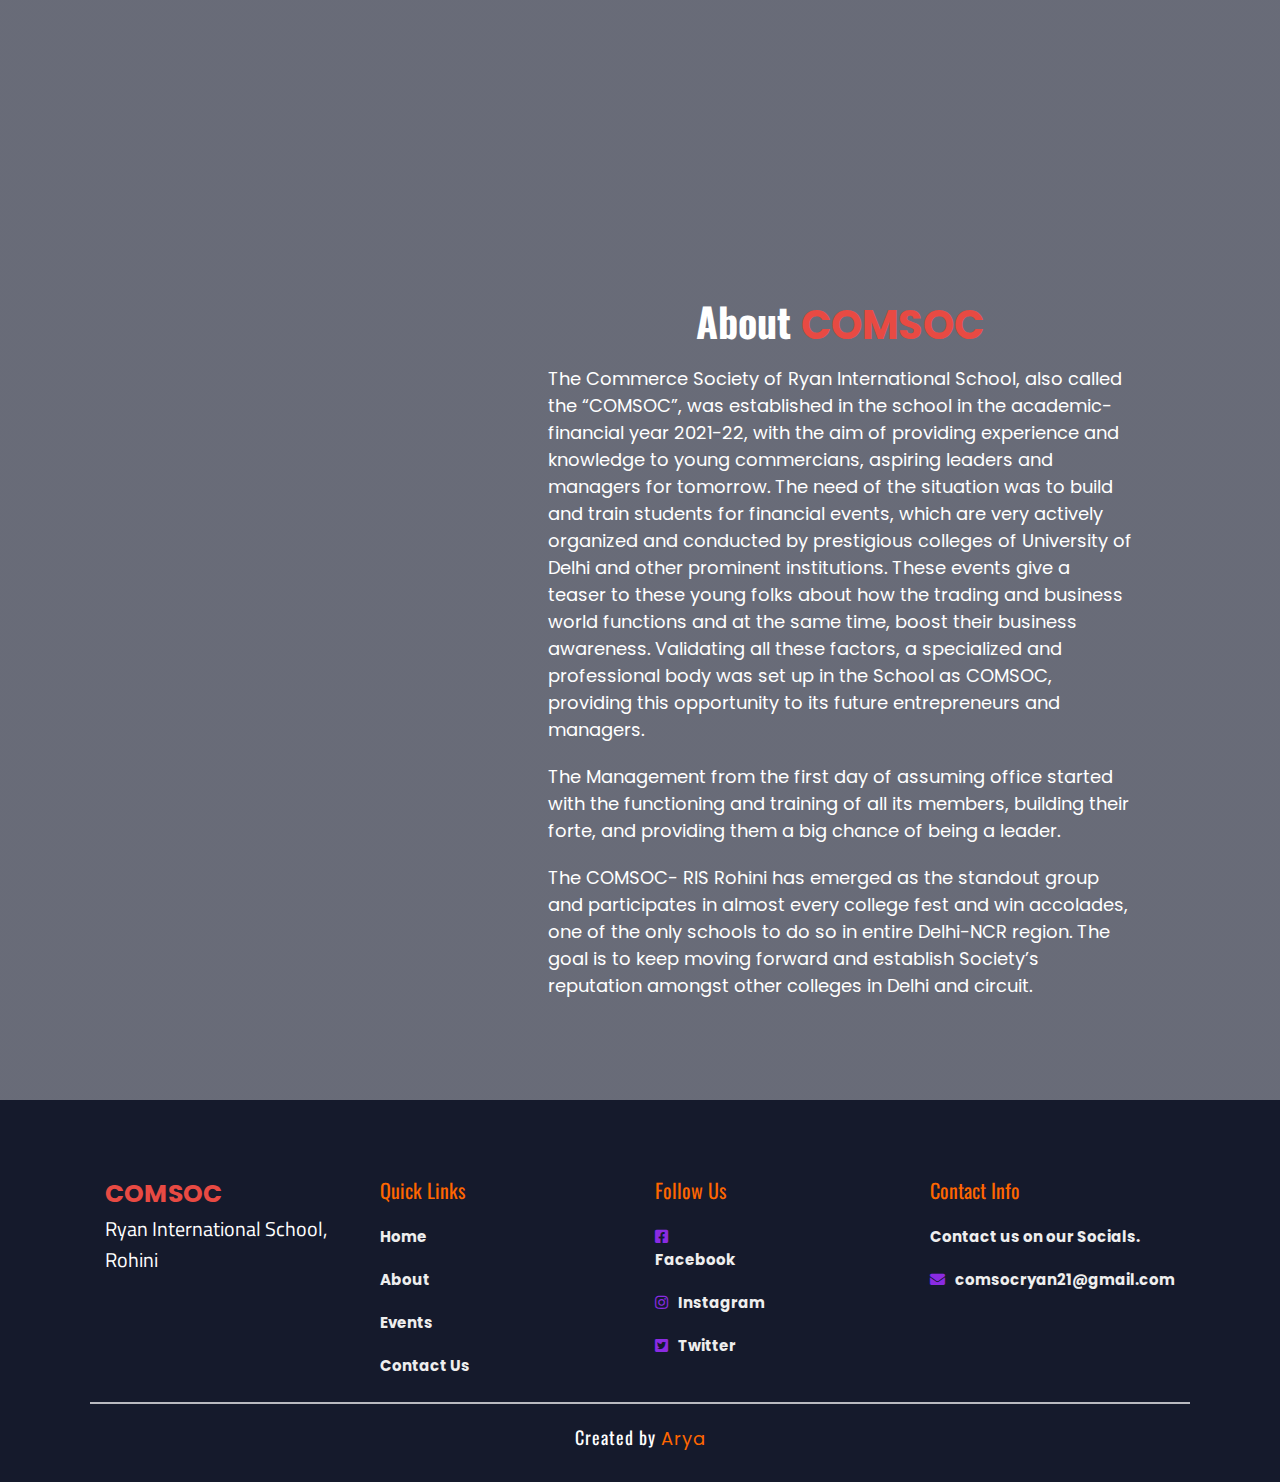
==== commit f6f58547: "Update" ====
--- a/about.html
+++ b/about.html
@@ -25,7 +25,7 @@
                 <li><a href="index.html">Home</a></li>
                 <li><a  class="active" href="#about">About‎‎‎‎</a></li>
                 <li><a href="event.html">Events</a></li>
-                <li><a href="#footer">Contact Us</a></li>
+                <li><a href="https://comsoc21.github.io/.contact/" target="_blank">Contact Us</a></li>
             </ul>
         </nav>
     </header>
@@ -96,7 +96,8 @@
                     <a style="width:50px;" href="index.html">Home</a>
                     <a style="width:50px;" href="about.html">About</a>
                     <a style="width:50px;" href="event.html">Events</a>
-                </div>                
+                    <a style="width:90px;" href="https://comsoc21.github.io/.contact/" target="_blank">Contact Us</a>
+                </div>                 
 
                 <div class="box" >
                     <h3>Follow Us</h3>
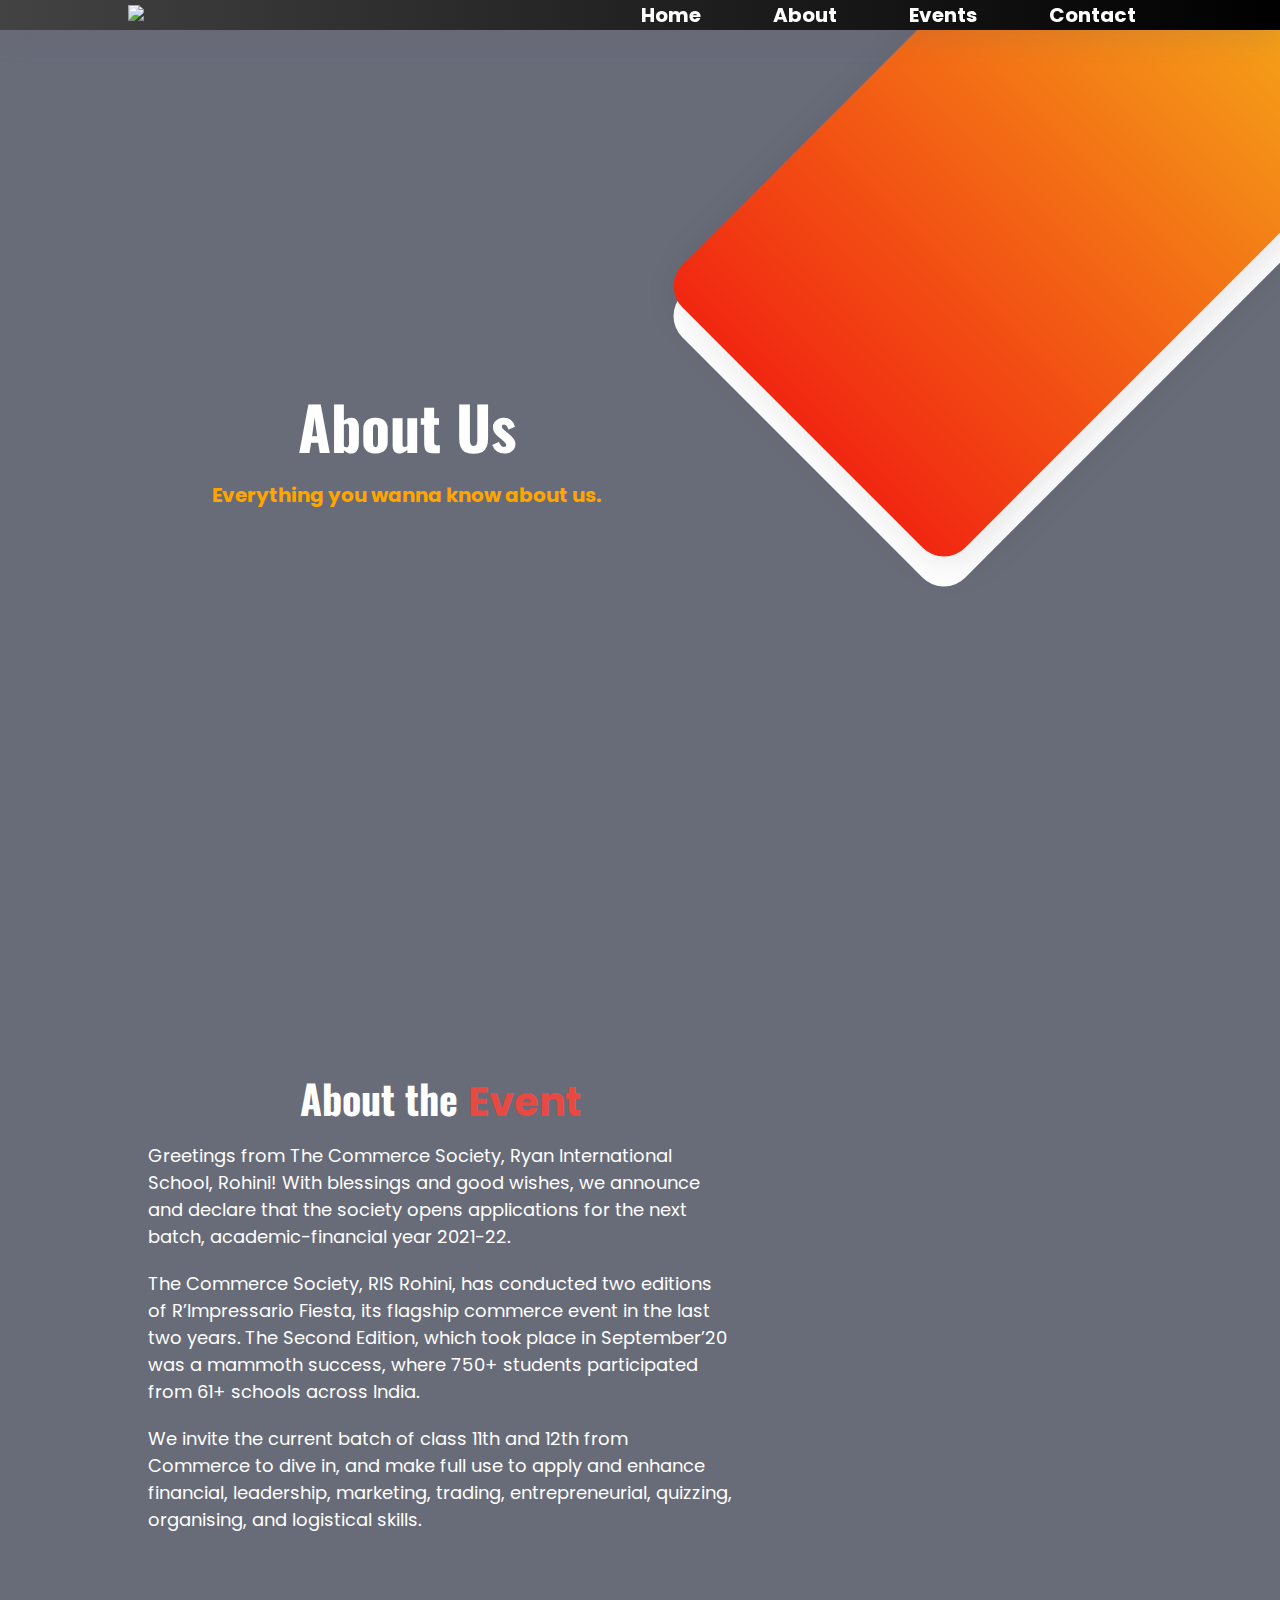
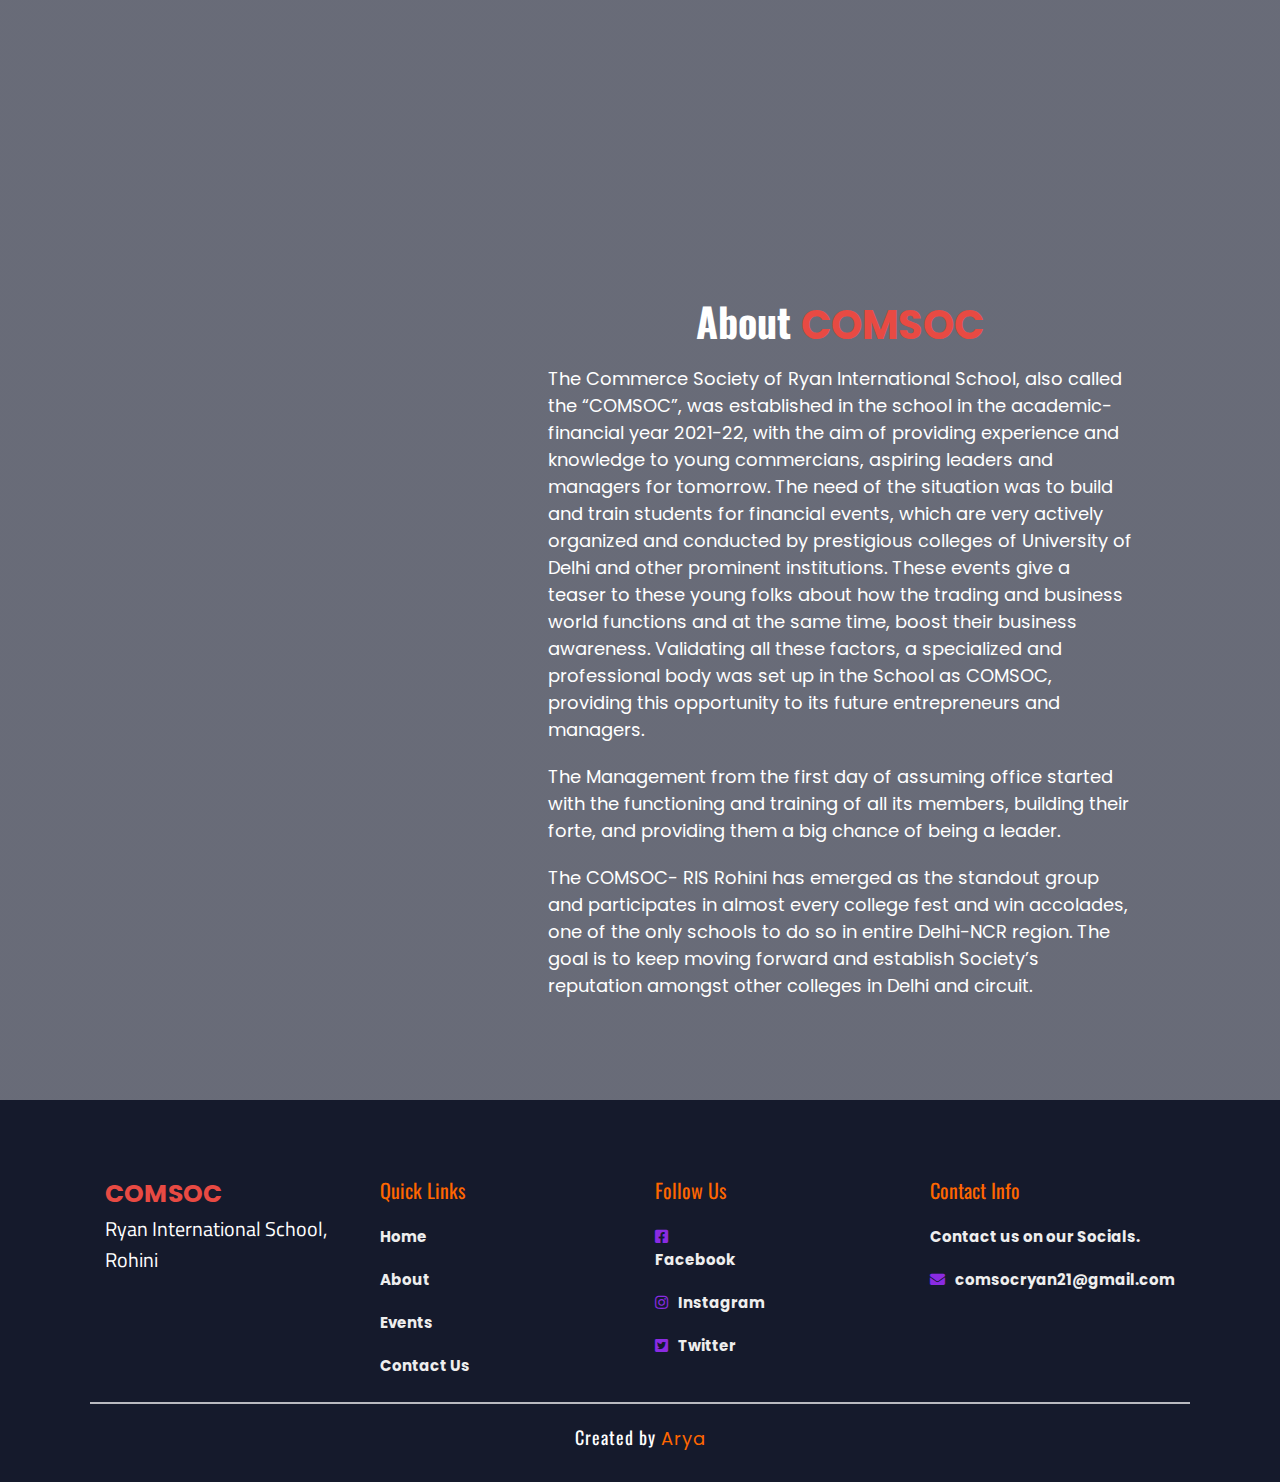
==== commit 384603c8: "Update" ====
--- a/about.html
+++ b/about.html
@@ -25,7 +25,7 @@
                 <li><a href="index.html">Home</a></li>
                 <li><a  class="active" href="#about">About‎‎‎‎</a></li>
                 <li><a href="event.html">Events</a></li>
-                <li><a href="https://comsoc21.github.io/.contact/" target="_blank">Contact Us</a></li>
+                <li><a href="https://comsoc21.github.io/.contact/" target="_blank">Contact</a></li>
             </ul>
         </nav>
     </header>
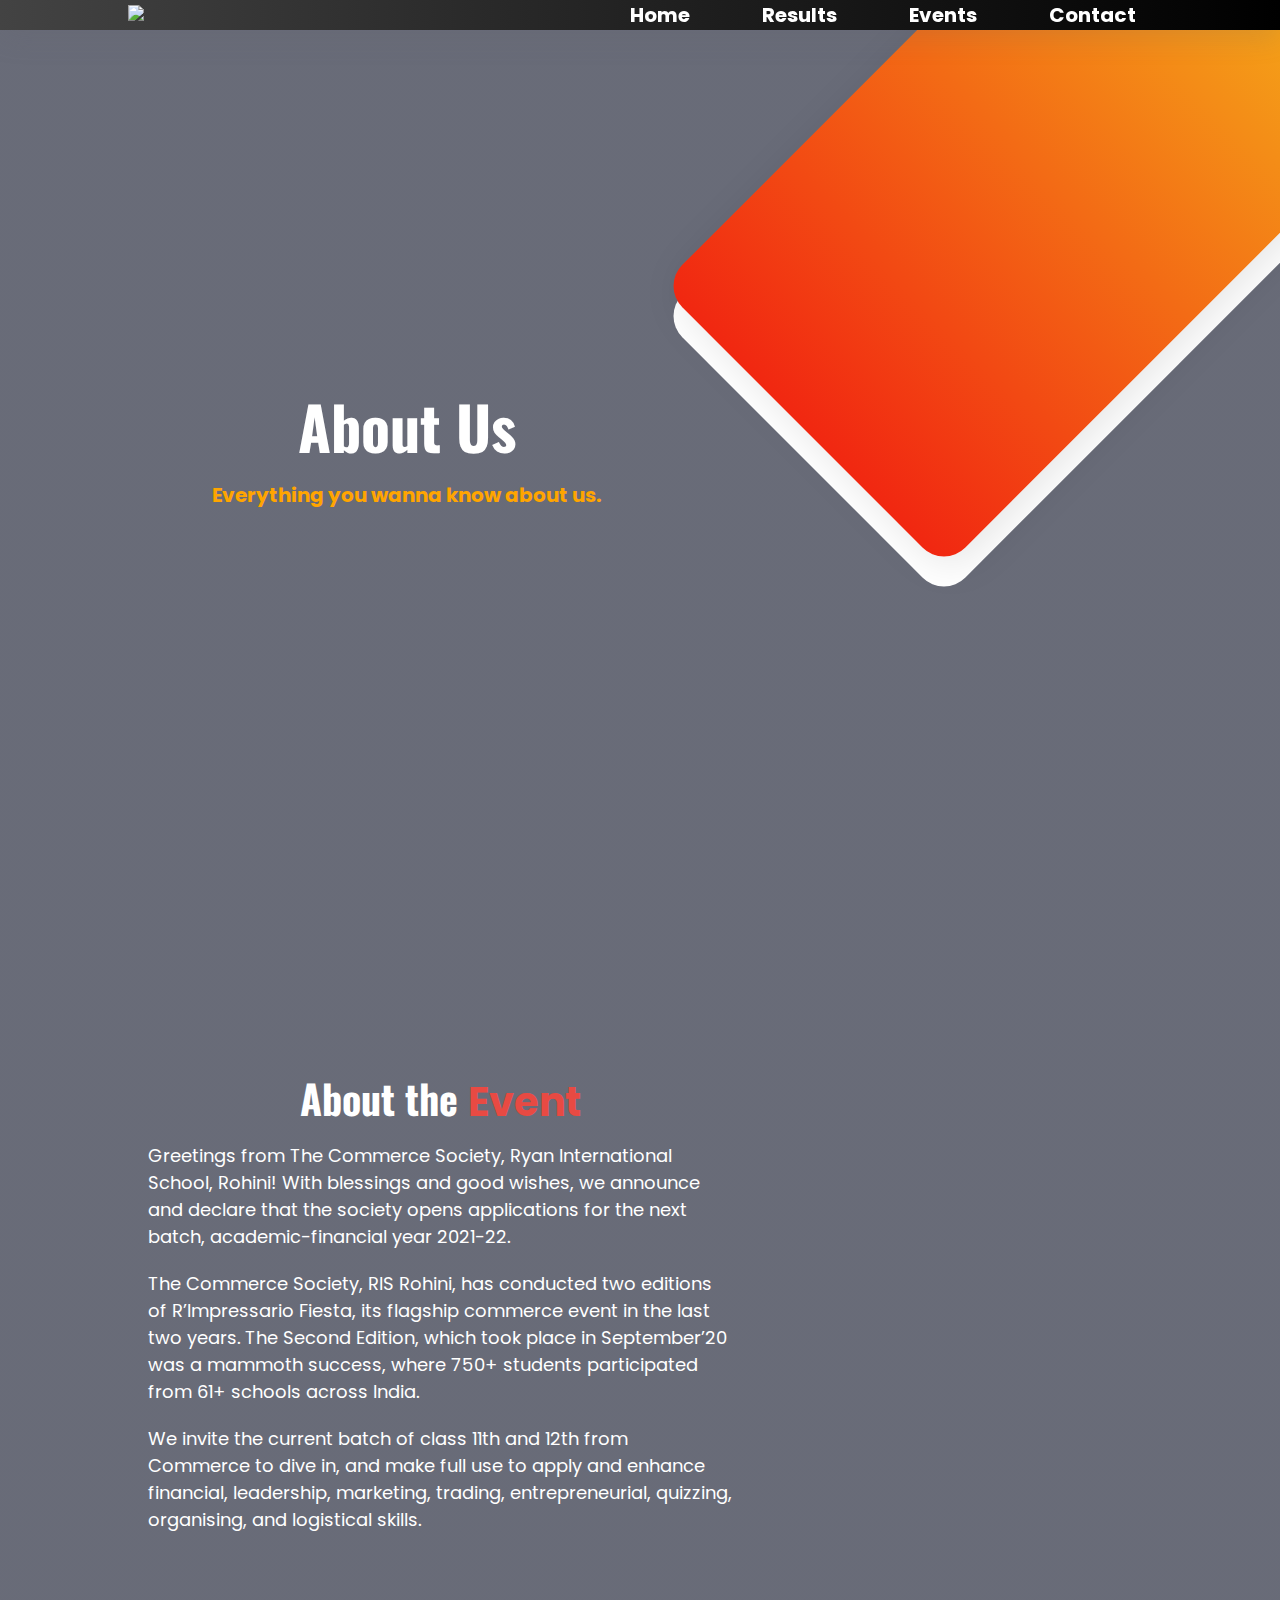
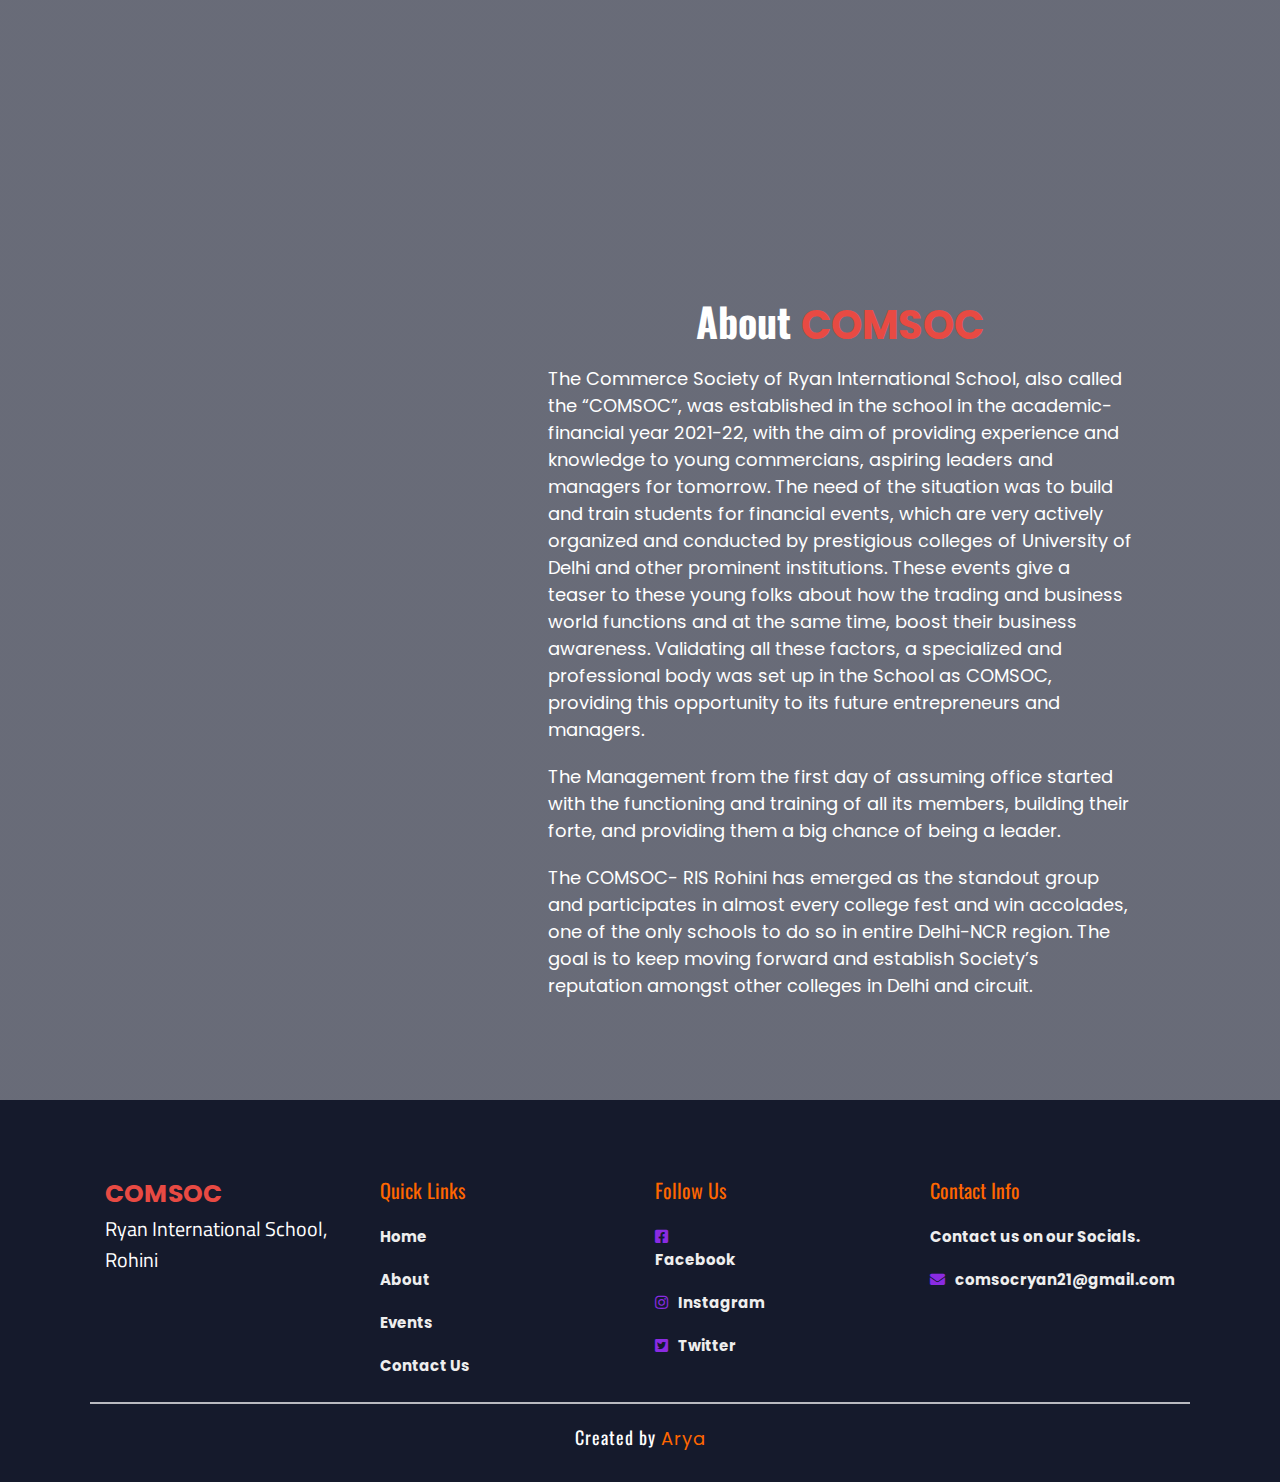
==== commit b66bed57: "Update" ====
--- a/about.html
+++ b/about.html
@@ -23,7 +23,7 @@
         <nav class="narbar">
             <ul>
                 <li><a href="index.html">Home</a></li>
-                <li><a  class="active" href="#about">About‎‎‎‎</a></li>
+                <li><a  class="active" href="result.html">Results</a></li>
                 <li><a href="event.html">Events</a></li>
                 <li><a href="https://comsoc21.github.io/.contact/" target="_blank">Contact</a></li>
             </ul>
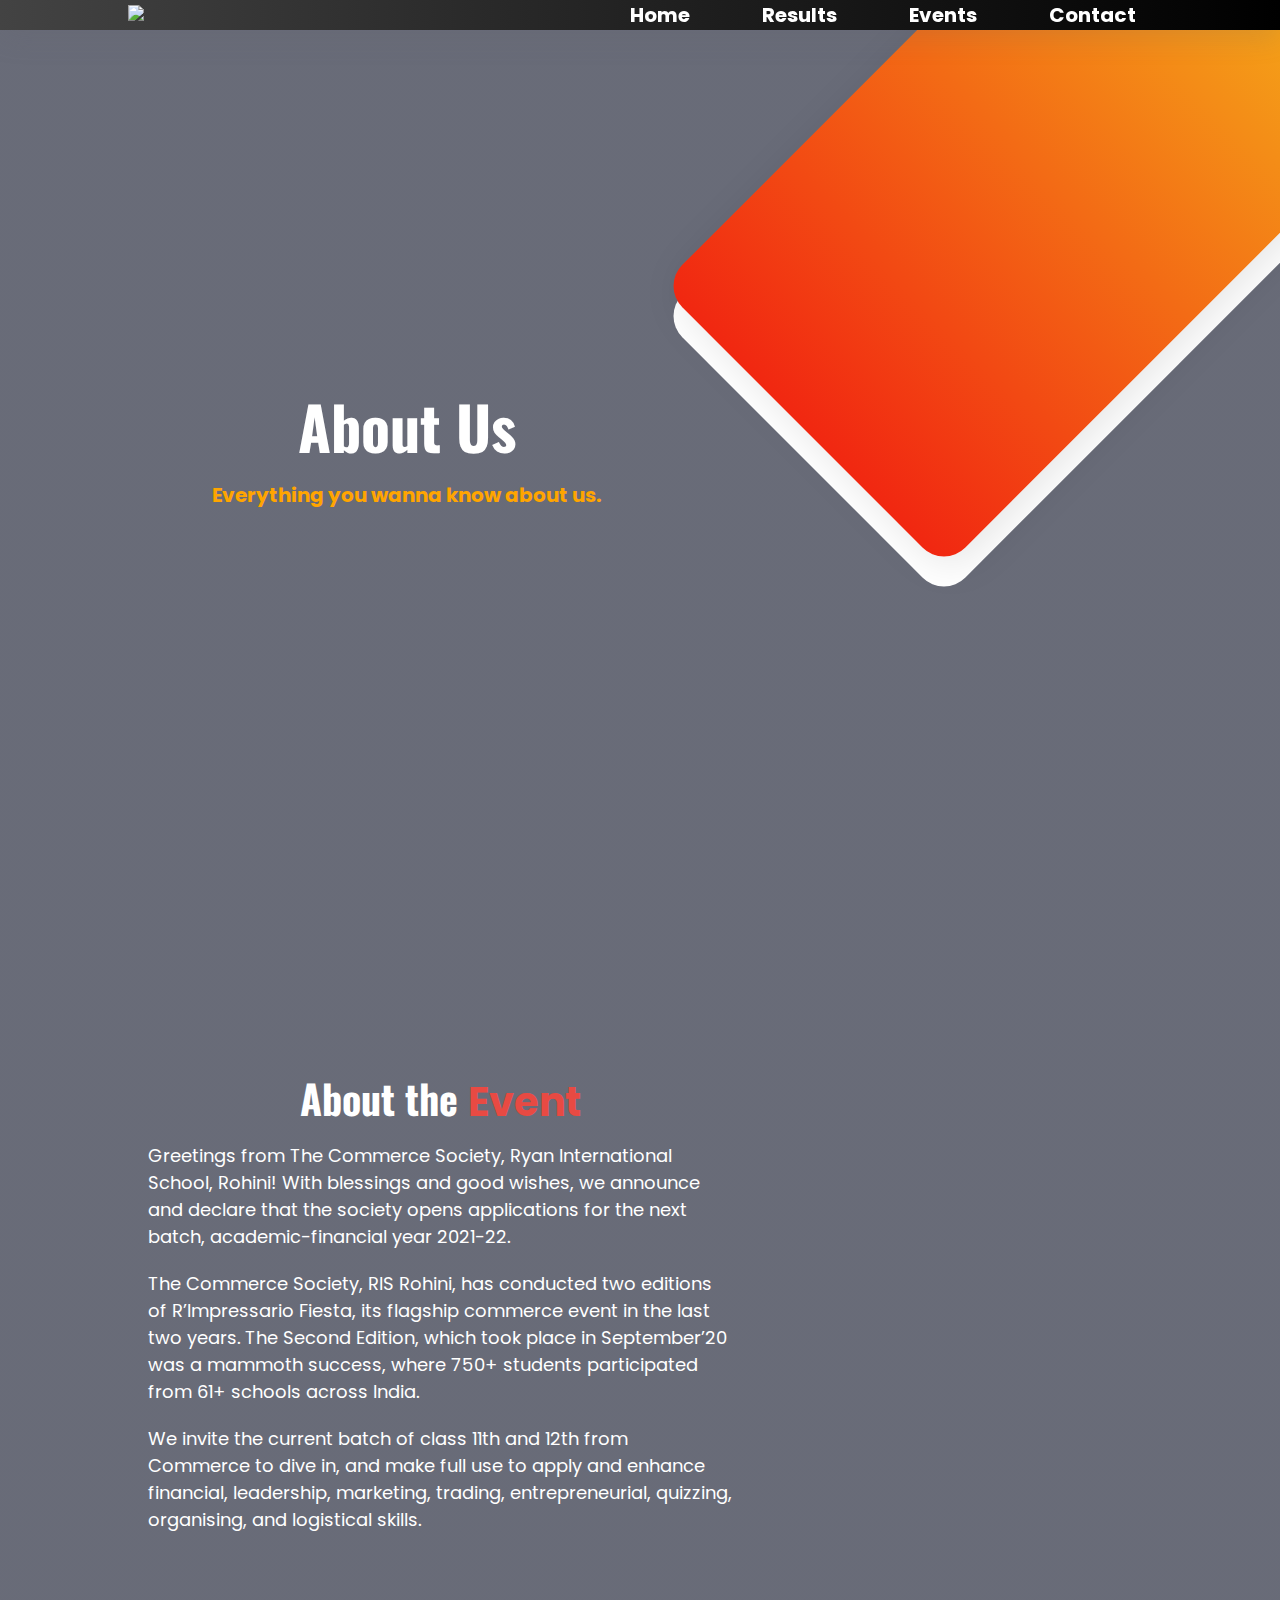
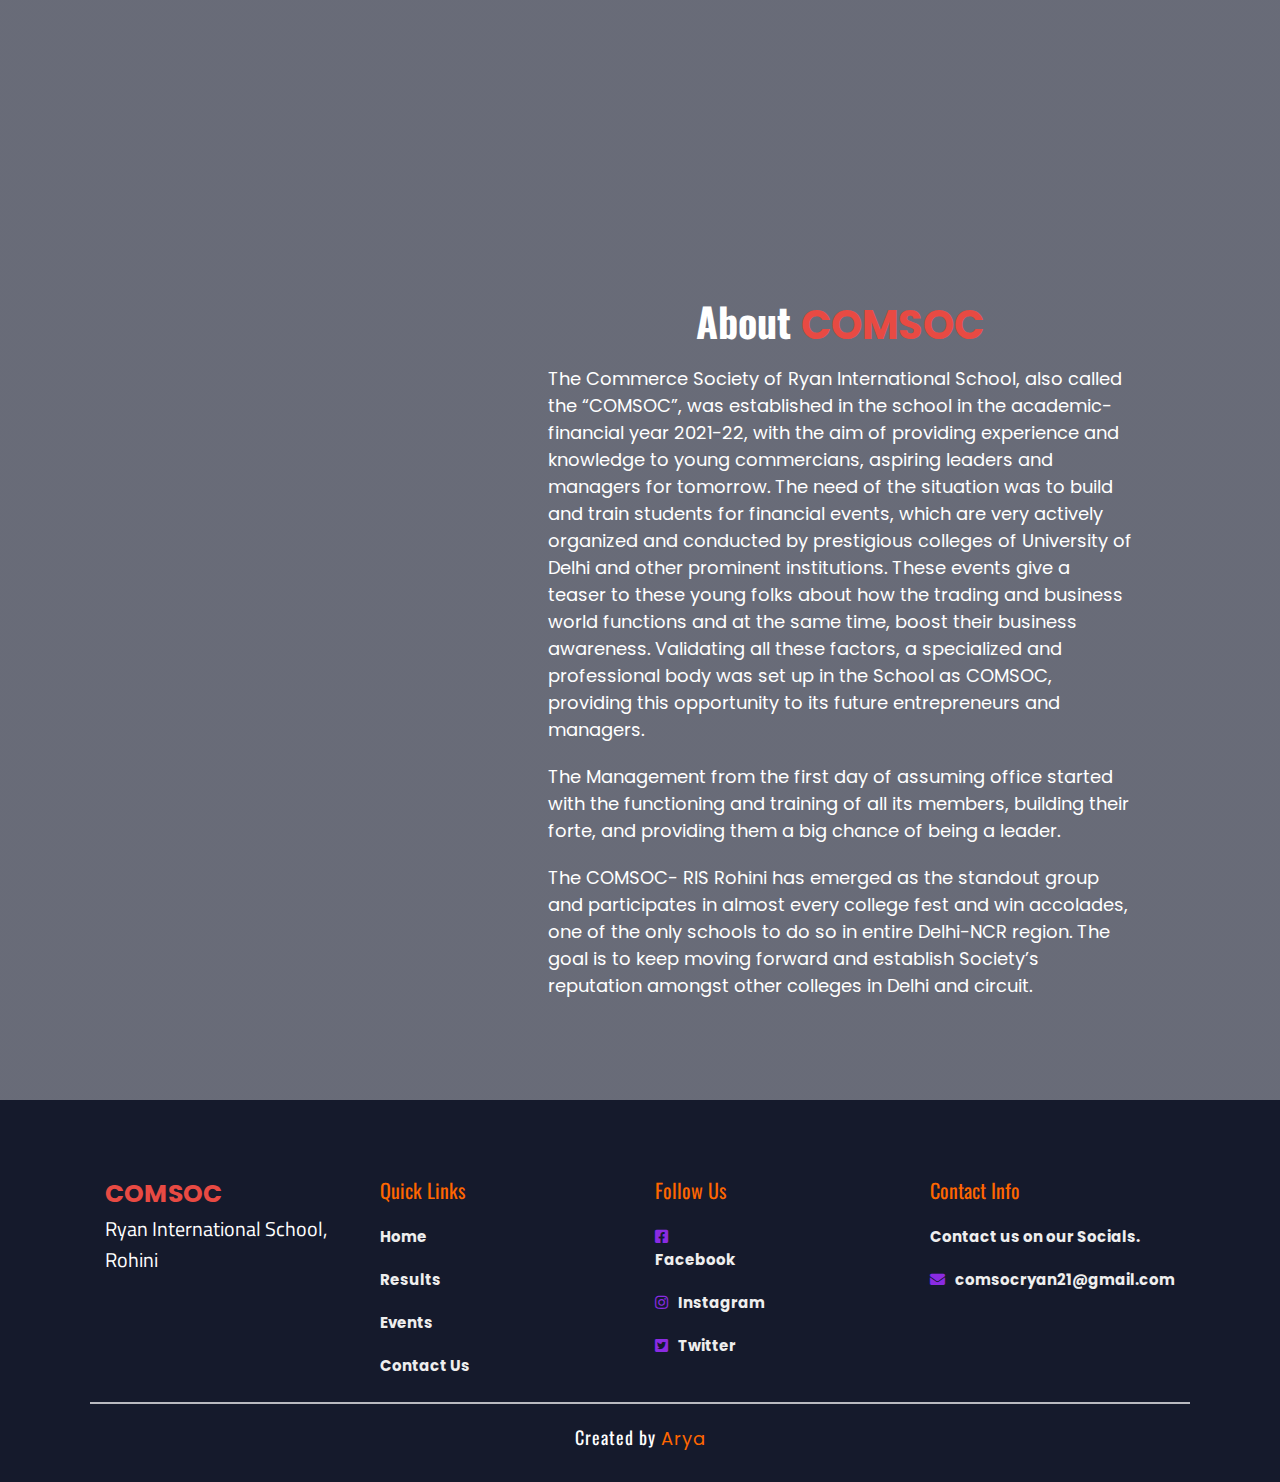
==== commit da5867d5: "Results" ====
--- a/about.html
+++ b/about.html
@@ -94,7 +94,7 @@
                 <div class="box">
                     <h3>Quick Links</h3>
                     <a style="width:50px;" href="index.html">Home</a>
-                    <a style="width:50px;" href="about.html">About</a>
+                    <a style="width:50px;" href="result.html">Results</a>
                     <a style="width:50px;" href="event.html">Events</a>
                     <a style="width:90px;" href="https://comsoc21.github.io/.contact/" target="_blank">Contact Us</a>
                 </div>                 
